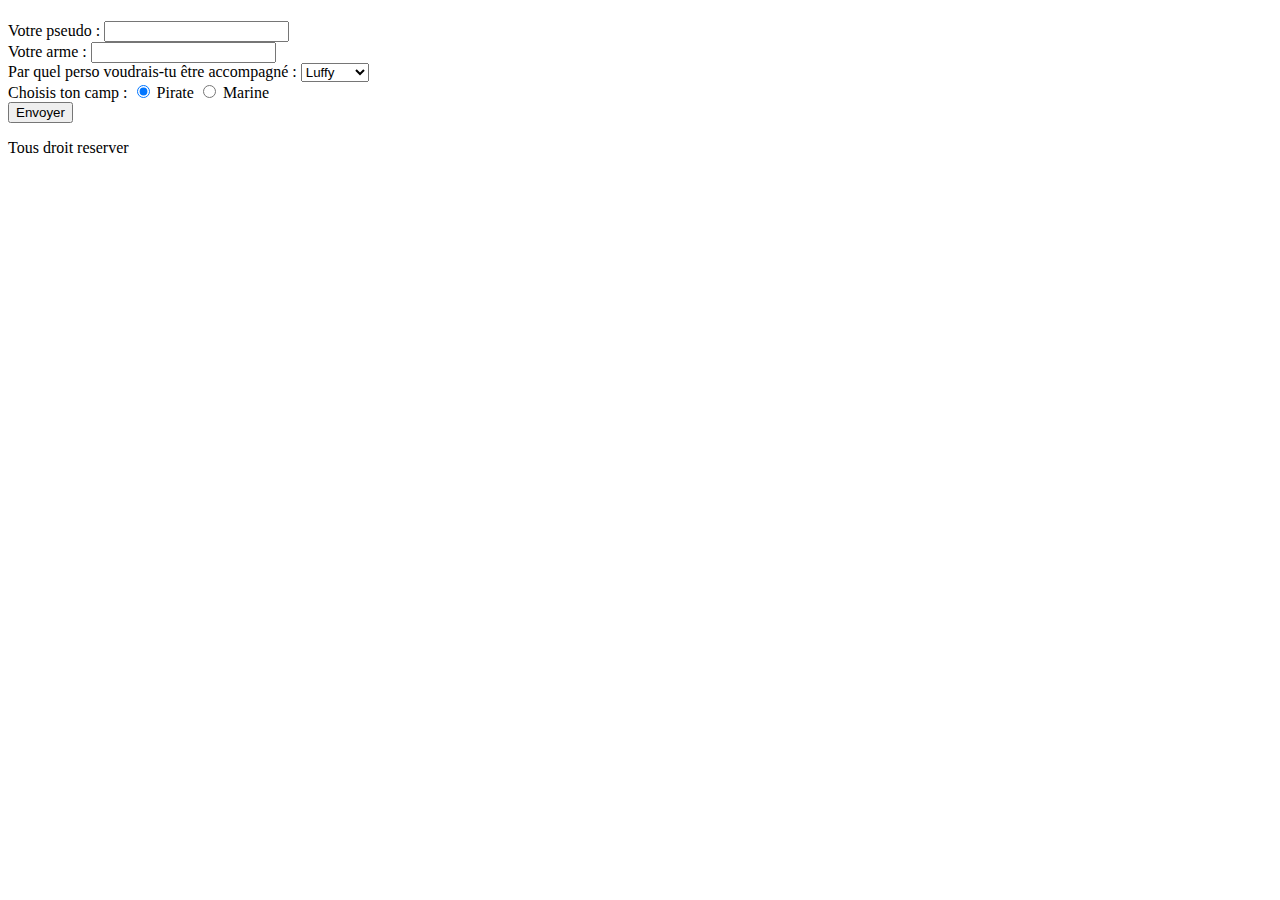
==== index.html @ 245ebe03 "ajout du formulaire" ====
<!DOCTYPE html>
<html lang="en">
  <head>
    <meta charset="UTF-8" />
    <title>Document</title>

    <link rel="stylesheet" href="css/main.css" />
  </head>
  <body>
    <header>
        <nav></nav>
    </header>
    

    <main>
        <h1 class="title"></h1>
        <p class="description"></p>

        <form action="/submit" method="post">
          
          <label for="pseudo">Votre pseudo :</label>
          <input type="text" id="pseudo" name="pseudo" required>
  
          <br>
  
          <label for="arme">Votre arme :</label>
          <input type="text" id="arme" name="arme" required>
  
          <br>

          <label for="personnage">Par quel perso voudrais-tu être accompagné :</label>
          <select id="personnage" name="personnage">
              <option value="eren">Luffy</option>
              <option value="mikasa">Nami</option>
              <option value="levi">Zoro</option>
              <option value="levi">Garp</option>
              <option value="levi">Akainu</option>
              <option value="levi">Smoker</option>
          </select>
  
          <br>
  
          <label>Choisis ton camp :</label>
          <input type="radio" id="camp-1" name="camp" value="humain" checked>
          <label for="camp-1">Pirate</label>
          <input type="radio" id="camp-2" name="camp" value="titan">
          <label for="camp-2">Marine</label>
  
          <br>
          <input type="submit" value="Envoyer">
      </form>

        <section class="game"></section>


    </main>

    <footer>
        <p>
            Tous droit reserver
        </p>

    </footer>

    <script src="script.js"></script>
  </body>
</html>
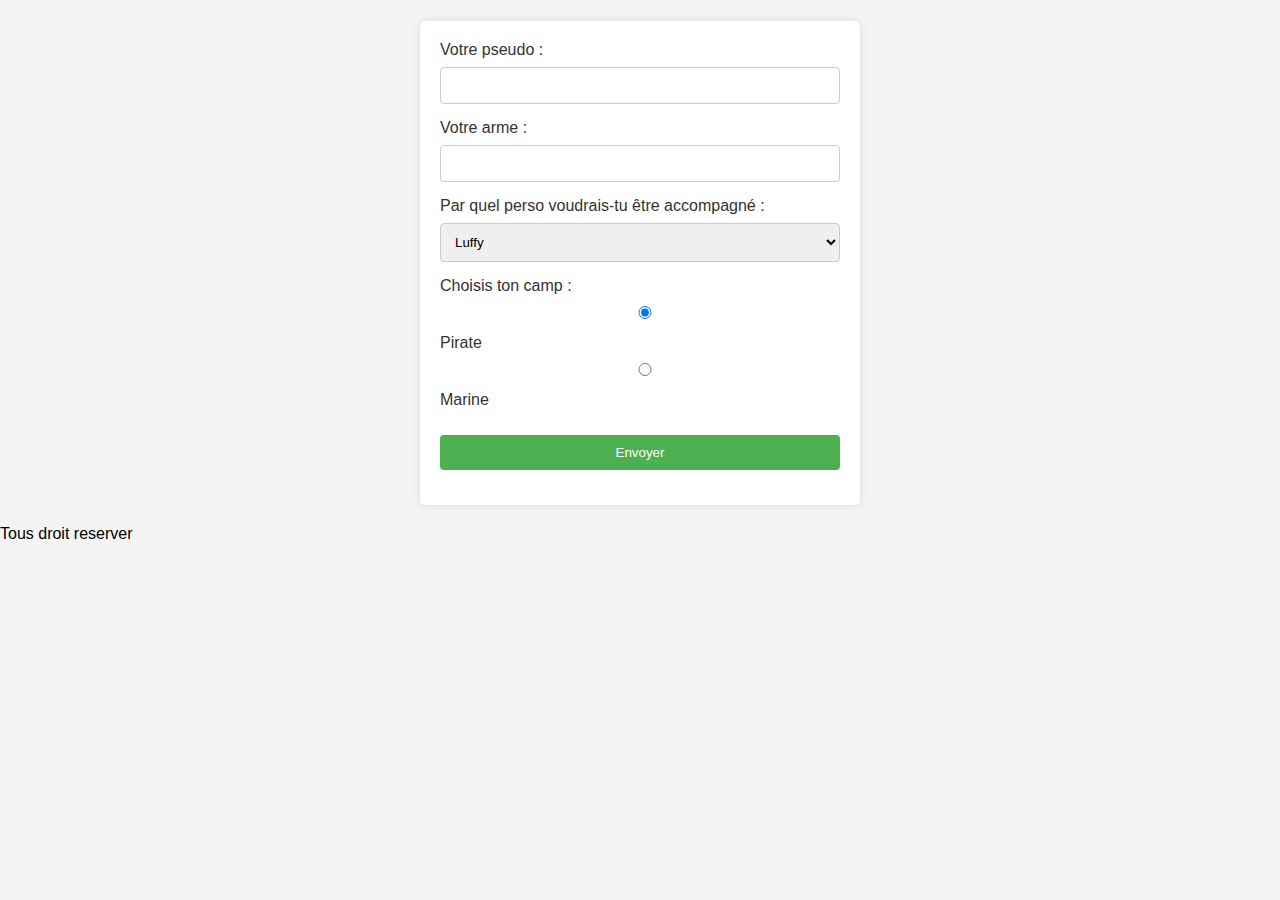
==== commit 11fa11a7: "ajout css form" ====
--- a/index.html
+++ b/index.html
@@ -4,7 +4,7 @@
     <meta charset="UTF-8" />
     <title>Document</title>
 
-    <link rel="stylesheet" href="css/main.css" />
+    <link rel="stylesheet" href="index.css" />
   </head>
   <body>
     <header>
--- a/index.css
+++ b/index.css
@@ -0,0 +1,52 @@
+body {
+    font-family: Arial, sans-serif;
+    background-color: #f4f4f4;
+    margin: 0;
+    padding: 0;
+}
+
+h2 {
+    text-align: center;
+    color: #333;
+}
+
+form {
+    max-width: 400px;
+    margin: 20px auto;
+    padding: 20px;
+    background-color: #fff;
+    border-radius: 5px;
+    box-shadow: 0 0 10px rgba(0, 0, 0, 0.1);
+}
+
+label {
+    display: block;
+    margin-bottom: 8px;
+    color: #333;
+}
+
+select, input {
+    width: 100%;
+    padding: 10px;
+    margin-bottom: 15px;
+    border: 1px solid #ccc;
+    border-radius: 4px;
+    box-sizing: border-box;
+}
+
+input[type="radio"] {
+    margin-right: 5px;
+}
+
+input[type="submit"] {
+    background-color: #4caf50;
+    color: #fff;
+    padding: 10px 15px;
+    border: none;
+    border-radius: 4px;
+    cursor: pointer;
+}
+
+input[type="submit"]:hover {
+    background-color: #45a049;
+}
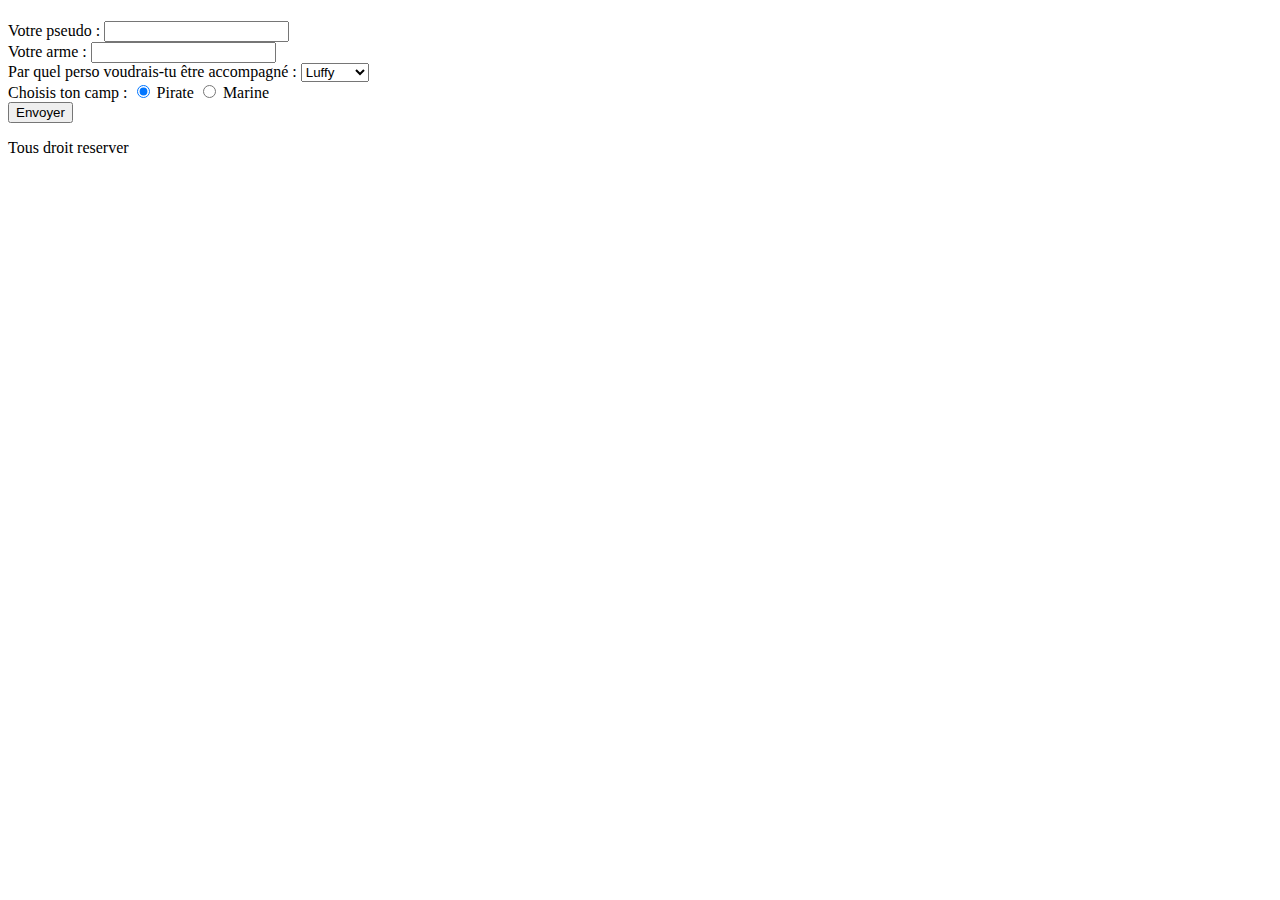
==== commit 1af96971: "Merge branch 'html' of https://github.com/MDelmont/Projet-final-orga2 into html" ====
--- a/index.html
+++ b/index.html
@@ -4,7 +4,7 @@
     <meta charset="UTF-8" />
     <title>Document</title>
 
-    <link rel="stylesheet" href="index.css" />
+    <link rel="stylesheet" href="css/main.css" />
   </head>
   <body>
     <header>
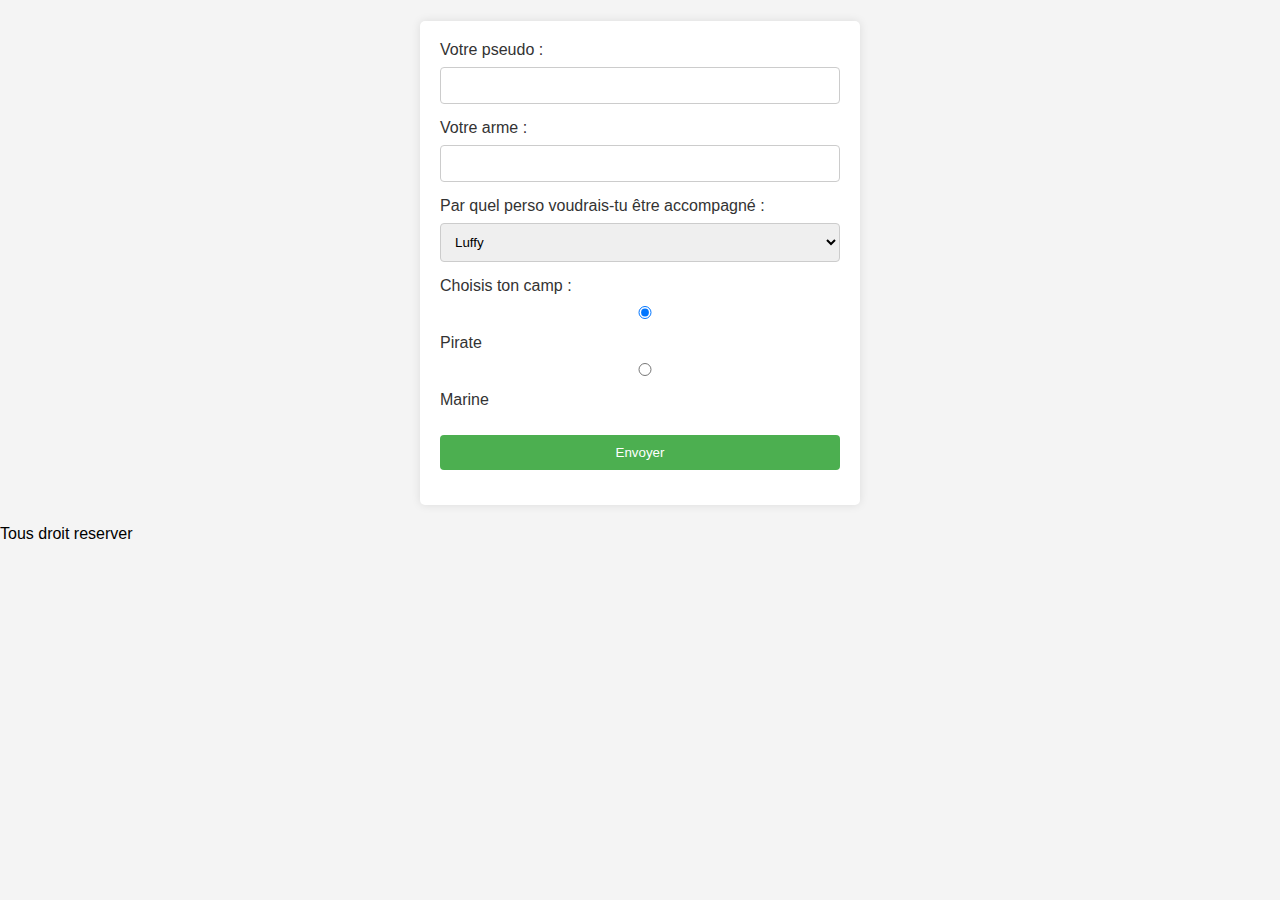
==== commit 0ab86d43: "Merge branch 'css2' of https://github.com/MDelmont/Projet-final-orga2 into css" ====
--- a/index.html
+++ b/index.html
@@ -4,7 +4,7 @@
     <meta charset="UTF-8" />
     <title>Document</title>
 
-    <link rel="stylesheet" href="css/main.css" />
+    <link rel="stylesheet" href="index.css" />
   </head>
   <body>
     <header>
--- a/index.css
+++ b/index.css
@@ -0,0 +1,52 @@
+body {
+    font-family: Arial, sans-serif;
+    background-color: #f4f4f4;
+    margin: 0;
+    padding: 0;
+}
+
+h2 {
+    text-align: center;
+    color: #333;
+}
+
+form {
+    max-width: 400px;
+    margin: 20px auto;
+    padding: 20px;
+    background-color: #fff;
+    border-radius: 5px;
+    box-shadow: 0 0 10px rgba(0, 0, 0, 0.1);
+}
+
+label {
+    display: block;
+    margin-bottom: 8px;
+    color: #333;
+}
+
+select, input {
+    width: 100%;
+    padding: 10px;
+    margin-bottom: 15px;
+    border: 1px solid #ccc;
+    border-radius: 4px;
+    box-sizing: border-box;
+}
+
+input[type="radio"] {
+    margin-right: 5px;
+}
+
+input[type="submit"] {
+    background-color: #4caf50;
+    color: #fff;
+    padding: 10px 15px;
+    border: none;
+    border-radius: 4px;
+    cursor: pointer;
+}
+
+input[type="submit"]:hover {
+    background-color: #45a049;
+}
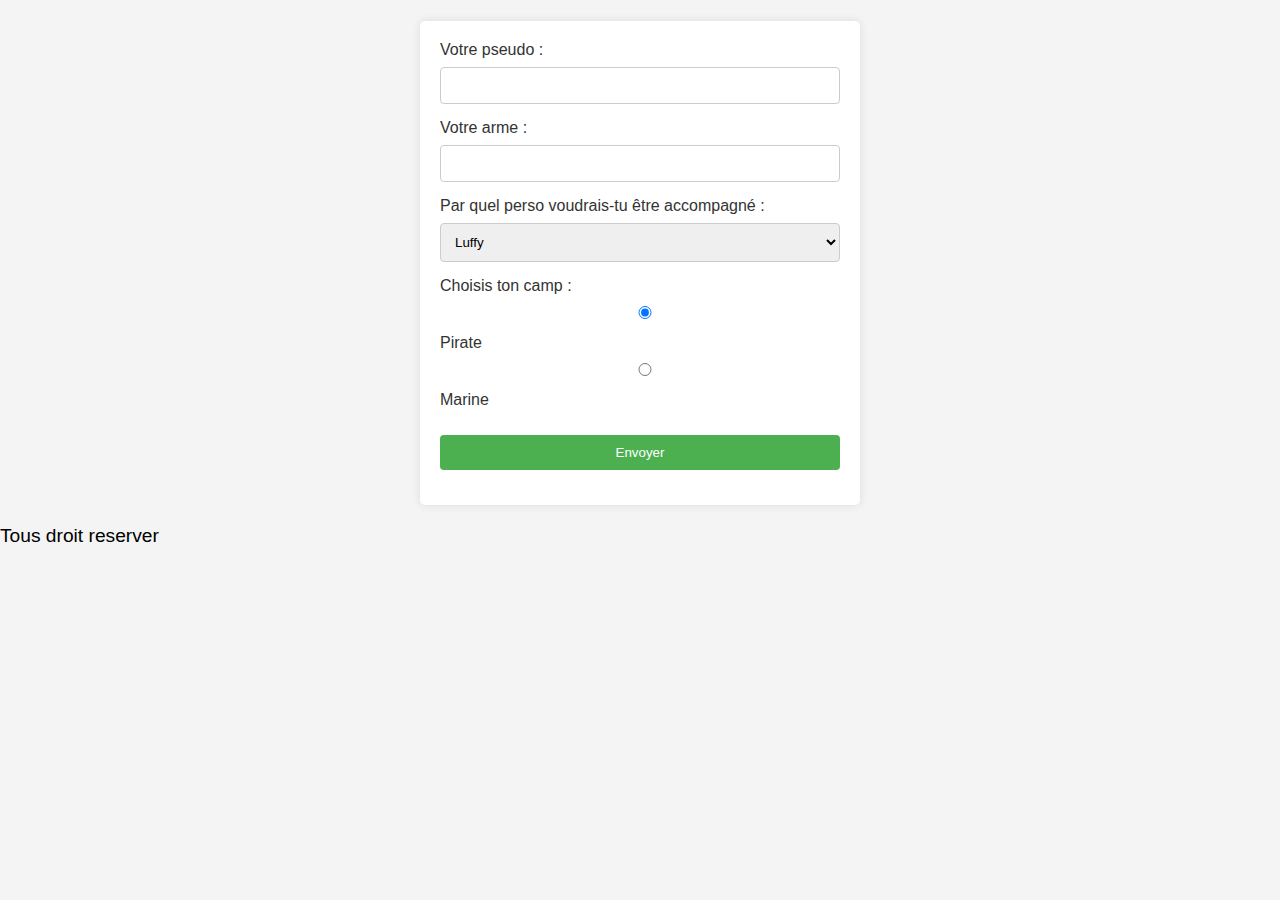
==== commit c1ba9076: "make good file" ====
--- a/index.html
+++ b/index.html
@@ -8,58 +8,53 @@
   </head>
   <body>
     <header>
-        <nav></nav>
+      <nav></nav>
     </header>
-    
 
     <main>
-        <h1 class="title"></h1>
-        <p class="description"></p>
+      <h1 class="title"></h1>
+      <p class="description"></p>
 
-        <form action="/submit" method="post">
-          
-          <label for="pseudo">Votre pseudo :</label>
-          <input type="text" id="pseudo" name="pseudo" required>
-  
-          <br>
-  
-          <label for="arme">Votre arme :</label>
-          <input type="text" id="arme" name="arme" required>
-  
-          <br>
+      <form action="/submit" method="post">
+        <label for="pseudo">Votre pseudo :</label>
+        <input type="text" id="pseudo" name="pseudo" required />
 
-          <label for="personnage">Par quel perso voudrais-tu être accompagné :</label>
-          <select id="personnage" name="personnage">
-              <option value="eren">Luffy</option>
-              <option value="mikasa">Nami</option>
-              <option value="levi">Zoro</option>
-              <option value="levi">Garp</option>
-              <option value="levi">Akainu</option>
-              <option value="levi">Smoker</option>
-          </select>
-  
-          <br>
-  
+        <br />
+
+        <label for="arme">Votre arme :</label>
+        <input type="text" id="arme" name="arme" required />
+
+        <br />
+
+        <label for="personnage"
+          >Par quel perso voudrais-tu être accompagné :</label
+        >
+        <select id="personnage" name="personnage">
+          <option value="eren">Luffy</option>
+          <option value="mikasa">Nami</option>
+          <option value="levi">Zoro</option>
+          <option value="levi">Garp</option>
+          <option value="levi">Akainu</option>
+          <option value="levi">Smoker</option>
+        </select>
+
+        <br />
+        <div class="camp">
           <label>Choisis ton camp :</label>
-          <input type="radio" id="camp-1" name="camp" value="humain" checked>
+          <input type="radio" id="camp-1" name="camp" value="humain" checked />
           <label for="camp-1">Pirate</label>
-          <input type="radio" id="camp-2" name="camp" value="titan">
+          <input type="radio" id="camp-2" name="camp" value="titan" />
           <label for="camp-2">Marine</label>
-  
-          <br>
-          <input type="submit" value="Envoyer">
+        </div>
+        <br />
+        <input type="submit" value="Envoyer" />
       </form>
 
-        <section class="game"></section>
-
-
+      <section class="game"></section>
     </main>
 
     <footer>
-        <p>
-            Tous droit reserver
-        </p>
-
+      <p>Tous droit reserver</p>
     </footer>
 
     <script src="script.js"></script>
--- a/index.css
+++ b/index.css
@@ -1,52 +1,136 @@
 body {
-    font-family: Arial, sans-serif;
-    background-color: #f4f4f4;
-    margin: 0;
-    padding: 0;
+  font-family: Arial, sans-serif;
+  background-color: #f4f4f4;
+  margin: 0;
+  padding: 0;
+}
+
+.header {
+  position: relative;
+  width: 100%;
+  background-image: url("assets/header.webp");
+  background-size: cover;
+  background-position: center;
+
+  font-size: 2em;
+  margin-top: 0px;
+  text-align: center;
+  display: flex;
+  flex-direction: column;
+  align-items: start;
+  color: bisque;
+  padding-left: 20px;
+  transition: font-size 0.5s ease;
+}
+@media (min-width: 400px) {
+  .header {
+    font-size: 2.5em;
+    transition: font-size 0.5s ease;
+  }
+
+}
+@media (min-width: 730px) {
+
+  .return {
+    display: None;
+  }
+}
+.align {
+  padding-left: 700px;
+}
+
+@keyframes liftUp {
+  0% {
+    transform: translateY(0);
+  }
+  100% {
+    transform: translateY(-30px);
+  }
+}
+
+.title .lettre {
+  display: inline-block;
+  transition: transform 0.3s ease-in-out;
+  animation: liftUp 1s infinite alternate;
+  transform-origin: center bottom;
+  color: rgb(29, 29, 146);
+}
+
+.title .lettre:nth-child(1) {
+  transition-delay: 0.1s;
+}
+
+.title .lettre:nth-child(2) {
+  transition-delay: 0.2s;
+}
+
+.title .lettre:nth-child(3) {
+  transition-delay: 0.3s;
+}
+
+.title .lettre:nth-child(4) {
+  transition-delay: 0.4s;
+}
+
+.title .lettre:nth-child(5) {
+  transition-delay: 0.5s;
+}
+
+.lettre:nth-child(6) {
+  transition-delay: 0.6s;
+}
+
+.lettre:nth-child(7) {
+  transition-delay: 0.7s;
+}
+p {
+  font-size: 1.2em;
+  margin-bottom: 10px;
 }
 
 h2 {
-    text-align: center;
-    color: #333;
+  text-align: center;
+  color: #333;
 }
 
 form {
-    max-width: 400px;
-    margin: 20px auto;
-    padding: 20px;
-    background-color: #fff;
-    border-radius: 5px;
-    box-shadow: 0 0 10px rgba(0, 0, 0, 0.1);
+  max-width: 400px;
+  margin: 20px auto;
+  padding: 20px;
+  background-color: #fff;
+  border-radius: 5px;
+  box-shadow: 0 0 10px rgba(0, 0, 0, 0.1);
 }
 
 label {
-    display: block;
-    margin-bottom: 8px;
-    color: #333;
+  display: block;
+  margin-bottom: 8px;
+  color: #333;
 }
 
-select, input {
-    width: 100%;
-    padding: 10px;
-    margin-bottom: 15px;
-    border: 1px solid #ccc;
-    border-radius: 4px;
-    box-sizing: border-box;
+select,
+input {
+  width: 100%;
+  padding: 10px;
+  margin-bottom: 15px;
+  border: 1px solid #ccc;
+  border-radius: 4px;
+  box-sizing: border-box;
 }
 
 input[type="radio"] {
-    margin-right: 5px;
+  margin-right: 5px;
 }
 
 input[type="submit"] {
-    background-color: #4caf50;
-    color: #fff;
-    padding: 10px 15px;
-    border: none;
-    border-radius: 4px;
-    cursor: pointer;
+  background-color: #4caf50;
+  color: #fff;
+  padding: 10px 15px;
+  border: none;
+  border-radius: 4px;
+  cursor: pointer;
 }
 
 input[type="submit"]:hover {
-    background-color: #45a049;
+  background-color: #45a049;
 }
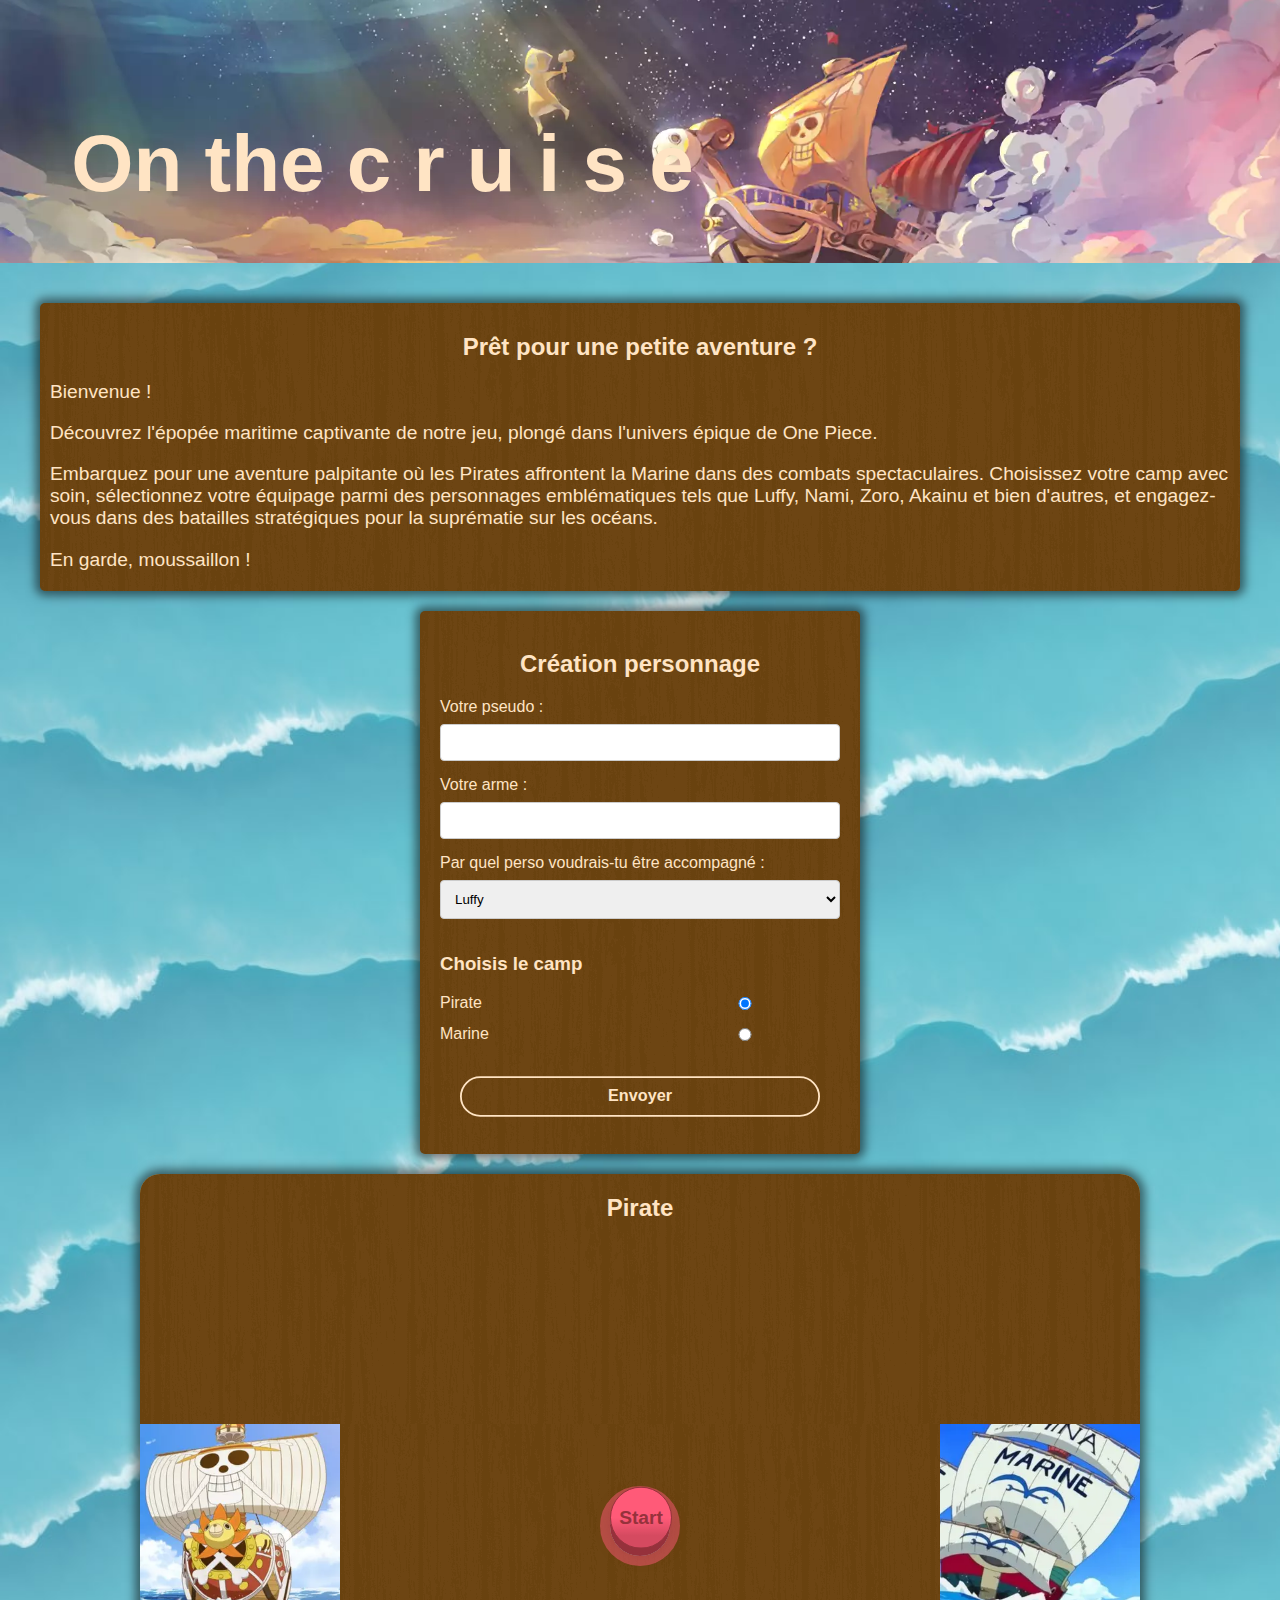
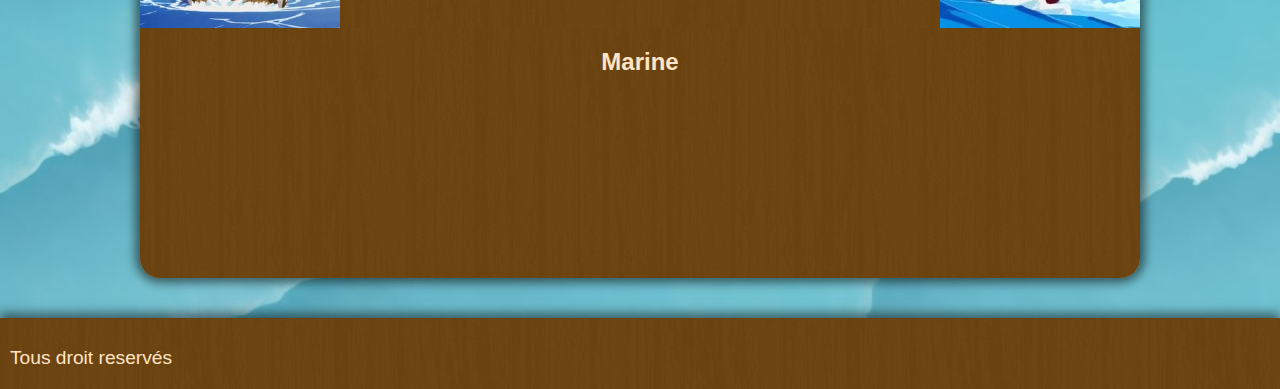
==== commit 81b9e66e: "tout au propre !" ====
--- a/index.html
+++ b/index.html
@@ -1,62 +1,163 @@
 <!DOCTYPE html>
 <html lang="en">
   <head>
-    <meta charset="UTF-8" />
-    <title>Document</title>
+    <title>Bataille naval</title>
+    <link rel="icon" type="image/x-icon" href="assets/logo.webp">
 
-    <link rel="stylesheet" href="index.css" />
+    <meta charset="UTF-8">
+    <meta name="description" content="Ceci est une page qui permet de jouer à une bataille naval entre deux equipage de One piece.">
+    <meta name="author" content="Matthieu et Théophile">
+    <meta name="viewport" content="width=device-width, initial-scale=1">
+
+    <link rel="stylesheet" href="index.css">
   </head>
+
   <body>
-    <header>
-      <nav></nav>
+    <header class="header">
+      <h1 class="title" aria-label="On the cruise">On the 
+        <br class="return">
+        <span class="letter c">c</span>
+        <span class="letter r">r</span>
+        <span class="letter u">u</span>
+        <span class="letter i">i</span>
+        <span class="letter s">s</span>
+        <span class="letter e">e</span></h1>
     </header>
 
     <main>
-      <h1 class="title"></h1>
-      <p class="description"></p>
+          <article class="intro">
+            <h2>Prêt pour une petite aventure ?</h2>
+            <p aria-label="Bienvenue"> Bienvenue !</p>
+          <p> Découvrez l'épopée maritime captivante de notre jeu,
+            plongé dans l'univers épique de One Piece.  </p>
+            <p>Embarquez pour une aventure palpitante où les Pirates affrontent la Marine dans des combats spectaculaires. Choisissez votre camp avec soin, sélectionnez votre équipage parmi des personnages emblématiques tels que Luffy, Nami, Zoro, Akainu et bien d'autres,
+              et engagez-vous dans des batailles stratégiques pour la suprématie sur les océans. 
+            </p>
+            <p>En garde, moussaillon !</p>
+          </article>
 
       <form action="/submit" method="post">
-        <label for="pseudo">Votre pseudo :</label>
-        <input type="text" id="pseudo" name="pseudo" required />
+          <h2>Création personnage</h2>
+          
+          <label for="pseudo">Votre pseudo :</label>
+          <input type="text" id="pseudo" name="pseudo" required>
+  
+          <br>
+  
+          <label for="arme">Votre arme :</label>
+          <input type="text" id="arme" name="arme" required>
+  
+          <br>
 
-        <br />
-
-        <label for="arme">Votre arme :</label>
-        <input type="text" id="arme" name="arme" required />
-
-        <br />
-
-        <label for="personnage"
-          >Par quel perso voudrais-tu être accompagné :</label
-        >
-        <select id="personnage" name="personnage">
-          <option value="eren">Luffy</option>
-          <option value="mikasa">Nami</option>
-          <option value="levi">Zoro</option>
-          <option value="levi">Garp</option>
-          <option value="levi">Akainu</option>
-          <option value="levi">Smoker</option>
-        </select>
-
-        <br />
-        <div class="camp">
-          <label>Choisis ton camp :</label>
-          <input type="radio" id="camp-1" name="camp" value="humain" checked />
-          <label for="camp-1">Pirate</label>
-          <input type="radio" id="camp-2" name="camp" value="titan" />
-          <label for="camp-2">Marine</label>
-        </div>
-        <br />
-        <input type="submit" value="Envoyer" />
+          <label for="personnage">Par quel perso voudrais-tu être accompagné :</label>
+          <select id="personnage" name="personnage">
+              <option value="Luffy">Luffy</option>
+              <option value="Nami">Nami</option>
+              <option value="Zoro">Zoro</option>
+              <option value="Garp">Garp</option>
+              <option value="Akainu">Akainu</option>
+              <option value="Smoker">Smoker</option>
+          </select>
+  
+          <br>
+  
+          <h3>Choisis le camp</h3>
+          <div class="camp">
+            <label for="camp-1">Pirate</label>
+            <input type="radio" id="Pirate" name="camp" value="Pirate" checked>
+            <label for="camp-2">Marine</label>
+            <input type="radio" id="Marine" name="camp" value="Marine">
+            
+          </div>
+  
+          <br>
+          <input type="submit" value="Envoyer" class = 'button'>
       </form>
 
-      <section class="game"></section>
+      <section class="game" id="game">
+        
+        <div class="cont-equipe">
+          <h2 class="name-equipe">Pirate</h2>
+          <div class="personnages Pirate">
+           
+          </div>
+        </div>
+
+        <div class="cont-champ-bataille">
+          <div class="bateau">
+            <picture>
+              <source srcset="assets/pirate.webp" type="pirate/webp">
+              <source srcset="assets/pirate.jpg" type="pirate/jpeg">
+              <img src="assets/pirate.webp" alt="Description de l'image"  class="bateau-img">
+            </picture>
+            
+            <div class="explosion un" id="explosion"></div>
+              <div class="explosion deux" id="explosion"></div>
+              <div class="explosion trois" id="explosion"></div>
+              <div class="explosion quatre" id="explosion"></div>
+              <div class="explosion cinq" id="explosion"></div>
+          </div>
+          
+            
+            <div class="champ-bataille">
+              <img src="assets/mer.webp" alt="" class="mer-img">
+              <div class="boulet droit un" id="boulet"></div>
+              <div class="boulet droit deux" id="boulet"></div>
+              <div class="boulet droit trois" id="boulet"></div>
+
+              <div class="boulet gauche un" id="boulet"></div>
+              <div class="boulet gauche deux" id="boulet"></div>
+              <div class="boulet gauche trois" id="boulet"></div>
+
+              <div class="end-game">
+                
+                <h3 id="resulat-game">La Marine à gagné</h3>
+
+                <button class="btn-class-name" id="reset">
+                  <span class="back"></span>
+                  <span class="front"><p>reset</p></span>
+                </button>
+              </div>
+              <div class="starts-game">
+              
+                <button class="btn-class-name" id="start">
+                  <span class="back"></span>
+                  <span class="front"><p>Start</p></span>
+                </button>
+              </div>
+            </div>
+
+            <div class="bateau">
+
+              <picture>
+                <source srcset="assets/marine.webp" type="marine/webp">
+                <source srcset="assets/marine.jpg" type="marine/jpeg">
+                <img src="assets/marine.webp" alt="Description de l'image"  class="bateau-img">
+              </picture>
+          
+              <div class="explosion un" id="explosion"></div>
+              <div class="explosion deux" id="explosion"></div>
+              <div class="explosion trois" id="explosion"></div>
+              <div class="explosion quatre" id="explosion"></div>
+              <div class="explosion cinq" id="explosion"></div>
+
+            </div>
+          </div>
+        
+        <div class="cont-equipe">
+          <h2 class="name-equipe">Marine</h2>
+          <div class="personnages Marine">
+          
+          </div>
+          
+        </div>
+      </section>
     </main>
 
     <footer>
-      <p>Tous droit reserver</p>
+      <p>Tous droit reservés</p>
     </footer>
 
     <script src="script.js"></script>
   </body>
-</html>
+</html>--- a/index.css
+++ b/index.css
@@ -1,6 +1,9 @@
+
+@charset "UTF-8";
 body {
   font-family: Arial, sans-serif;
   background-color: #f4f4f4;
+  justify-content: center;
   margin: 0;
   padding: 0;
 }
@@ -21,6 +24,61 @@
   color: bisque;
   padding-left: 20px;
   transition: font-size 0.5s ease;
+}
+main {
+  background-image: url("assets/background4.jpeg");
+  background-size: cover;
+  background-repeat: no-repeat;
+  padding: 20px;
+}
+main form {
+  background-image: url("assets/dark-wood.webp");
+  background-color: rgb(195, 116, 14);
+  box-shadow: 0 0 10px 5px rgba(0, 0, 0, 0.5);
+}
+main form label,
+main form h3,
+main form h2 {
+  color: bisque;
+}
+main form .camp {
+  display: grid;
+  grid-template-columns: 1fr 1fr;
+}
+main form .button {
+  scale: 0.9;
+  cursor: pointer;
+  position: relative;
+  padding: 10px 24px;
+  font-size: 18px;
+  color: bisque;
+  border: 2px solid bisque;
+  border-radius: 34px;
+  background-color: transparent;
+  font-weight: 600;
+  transition: all 0.3s cubic-bezier(0.23, 1, 0.32, 1);
+  overflow: hidden;
+}
+main form .button:hover {
+  color: rgb(105, 72, 2);
+  scale: 1;
+  box-shadow: 0 0px 20px rgb(105, 72, 2);
+  background-color: bisque;
+}
+main form .button:active {
+  scale: 0.9;
+}
+main .intro {
+  background-image: url("assets/dark-wood.webp");
+  background-color: rgb(195, 116, 14);
+  margin: 20px;
+  border-radius: 5px;
+  padding: 10px;
+  color: bisque;
+  box-shadow: 0 0 10px 5px rgba(0, 0, 0, 0.5);
+}
+main .intro h2 {
+  color: bisque;
 }
 @media (min-width: 400px) {
   .header {
@@ -38,50 +96,50 @@
 .align {
   padding-left: 700px;
 }
-
-@keyframes liftUp {
+h1 {
+  padding-left: 4%;
+  padding-top: 5%;
+}
+.letter {
+  display: inline-block;
+  animation-duration: 2s; 
+  animation-timing-function: ease-in-out;
+  animation-fill-mode: both;
+  animation-iteration-count: infinite;
+  animation-direction: alternate;
+}
+.i {
+  animation-name: move-i;
+}
+.s {
+  animation-name: move-s;
+}
+.e {
+  animation-name: move-e;
+}
+@keyframes move-i {
   0% {
-    transform: translateY(0);
+    transform: translateY(0) rotate(0);
   }
   100% {
-    transform: translateY(-30px);
-  }
-}
-
-.title .lettre {
-  display: inline-block;
-  transition: transform 0.3s ease-in-out;
-  animation: liftUp 1s infinite alternate;
-  transform-origin: center bottom;
-  color: rgb(29, 29, 146);
-}
-
-.title .lettre:nth-child(1) {
-  transition-delay: 0.1s;
-}
-
-.title .lettre:nth-child(2) {
-  transition-delay: 0.2s;
-}
-
-.title .lettre:nth-child(3) {
-  transition-delay: 0.3s;
-}
-
-.title .lettre:nth-child(4) {
-  transition-delay: 0.4s;
-}
-
-.title .lettre:nth-child(5) {
-  transition-delay: 0.5s;
-}
-
-.lettre:nth-child(6) {
-  transition-delay: 0.6s;
-}
-
-.lettre:nth-child(7) {
-  transition-delay: 0.7s;
+    transform: rotate(-30deg);
+  }
+}
+@keyframes move-s {
+  0% {
+    transform: translateY(0) rotate(0);
+  }
+  100% {
+    transform: translateY(-0.2em)  rotate(-35deg);
+  }
+}
+@keyframes move-e {
+  0% {
+    transform: translateY(0) rotate(0);
+  }
+  100% {
+    transform: translateY(-0.3em) rotate(-40deg) ;
+  }
 }
 p {
   font-size: 1.2em;
@@ -134,3 +192,365 @@
 input[type="submit"]:hover {
   background-color: #45a049;
 }
+body .game {
+  align-content: center;
+  position: relative;
+  display: flex;
+  flex-direction: column;
+  width: 100%;
+  max-width: 1000px;
+  margin: 20px auto;
+  border-radius: 20px;
+  overflow: hidden;
+  box-shadow: 0 0 10px 5px rgba(0, 0, 0, 0.5);
+}
+body .game .cont-champ-bataille {
+  position: relative;
+  display: flex;
+  justify-content: space-between;
+  width: 100%;
+  min-height: 120px;
+}
+body .game .cont-champ-bataille .champ-bataille {
+  position: relative;
+  overflow: hidden;
+  width: 60%;
+}
+body .game .cont-champ-bataille .champ-bataille .starts-game {
+  position: absolute;
+  width: 100%;
+  height: 100%;
+  top: 0%;
+  right: 0%;
+  background-image: url("assets/dark-wood.webp");
+  background-color: rgb(195, 116, 14);
+  display: flex;
+  justify-content: center;
+  align-items: center;
+  transform: translateX(0);
+  transition: transform 2s;
+}
+body .game .cont-champ-bataille .champ-bataille .starts-game .btn-class-name {
+  --primary: 255, 90, 120;
+  --secondary: 150, 50, 60;
+  outline: 10px solid rgb(var(--primary), 0.5);
+}
+body .game .cont-champ-bataille .champ-bataille .starts-game .btn-class-name .front {
+  background: linear-gradient(0deg, rgba(var(--primary), 0.6) 20%, rgba(var(--primary)) 50%);
+  box-shadow: 0 0.5em 1em -0.2em rgba(var(--secondary), 0.5);
+  border: 1px solid rgb(var(--secondary));
+  color: rgb(var(--secondary));
+}
+body .game .cont-champ-bataille .champ-bataille .starts-game .btn-class-name .back {
+  background: rgb(var(--secondary));
+}
+body .game .cont-champ-bataille .champ-bataille .end-game {
+  position: absolute;
+  width: 100%;
+  height: 100%;
+  top: 0%;
+  left: 0%;
+  display: flex;
+  justify-content: center;
+  align-items: center;
+  flex-direction: column;
+  background-image: url("assets/dark-wood.webp");
+  background-color: rgb(195, 116, 14);
+  transform: translateX(0);
+  transition: transform 2s;
+}
+body .game .cont-champ-bataille .champ-bataille .end-game h3 {
+  color: bisque;
+  margin-top: 2px;
+  margin-bottom: 20px;
+  font-size: 1rem;
+}
+body .game .cont-champ-bataille .champ-bataille .end-game .btn-class-name {
+  --primary2: 10, 208, 10;
+  --secondary2: 2, 84, 2;
+  outline: 10px solid rgb(var(--primary2), 0.5);
+}
+body .game .cont-champ-bataille .champ-bataille .end-game .btn-class-name .front {
+  background: linear-gradient(0deg, rgba(var(--primary2), 0.6) 20%, rgba(var(--primary2)) 50%);
+  box-shadow: 0 0.5em 1em -0.2em rgba(var(--secondary2), 0.5);
+  border: 1px solid rgb(var(--secondary2));
+  color: rgb(var(--secondary2));
+}
+body .game .cont-champ-bataille .champ-bataille .end-game .btn-class-name .back {
+  background: rgb(var(--secondary2));
+}
+body .game .cont-champ-bataille .champ-bataille img {
+  width: 100%;
+  height: 100%;
+}
+body .game .cont-champ-bataille .champ-bataille .boulet {
+  display: none;
+  width: 20%;
+  height: 20%;
+  background: url("assets/ball.png") no-repeat center/contain;
+  position: absolute;
+  top: 40%; /* Ajustez la position verticale selon vos besoins */
+  animation-duration: 1s; /* Ajustez la durée de l'animation selon vos besoins */
+  animation-timing-function: linear;
+  animation-iteration-count: infinite;
+}
+body .game .cont-champ-bataille .champ-bataille .droit {
+  right: -20%;
+  animation-name: bouletDroit;
+}
+body .game .cont-champ-bataille .champ-bataille .droit.un {
+  animation-delay: 0.5s;
+}
+body .game .cont-champ-bataille .champ-bataille .droit.deux {
+  animation-delay: 1s;
+}
+body .game .cont-champ-bataille .champ-bataille .droit.trois {
+  animation-delay: 0.8s;
+}
+body .game .cont-champ-bataille .champ-bataille .gauche {
+  left: -20%;
+  animation-name: bouletGauche;
+}
+body .game .cont-champ-bataille .champ-bataille .gauche.un {
+  animation-delay: 1s;
+}
+body .game .cont-champ-bataille .champ-bataille .gauche.deux {
+  animation-delay: 0.6s;
+}
+body .game .cont-champ-bataille .champ-bataille .gauche.trois {
+  animation-delay: 0.3s;
+}
+body .game .cont-champ-bataille .champ-bataille .un {
+  animation-duration: 0.8s;
+}
+body .game .cont-champ-bataille .champ-bataille .deux {
+  animation-duration: 0.6s;
+  top: 30%;
+  width: 15%;
+  height: 15%;
+}
+body .game .cont-champ-bataille .champ-bataille .trois {
+  animation-duration: 0.7s;
+  top: 70%;
+  width: 25%;
+  height: 25%;
+}
+@keyframes bouletDroit {
+  to {
+    right: 100%;
+  }
+}
+@keyframes bouletGauche {
+  to {
+    left: 100%; /* Le boulet se déplace vers la gauche */
+  }
+}
+body .game .cont-champ-bataille .bateau {
+  position: relative;
+  width: 20%;
+}
+body .game .cont-champ-bataille .bateau img {
+  width: 100%;
+  height: 100%;
+}
+body .game .cont-champ-bataille .bateau .explosion {
+  position: absolute;
+  display: none;
+  top: 0;
+  left: 0;
+  width: 20%;
+  height: 20%;
+  background-image: url("assets/explosion.webp");
+  background-size: contain;
+  background-repeat: no-repeat;
+  opacity: 0;
+  animation: explosionAnimation 0.5s ease-in-out infinite alternate;
+}
+body .game .cont-champ-bataille .bateau .explosion.un {
+  width: 15%;
+  left: 60%;
+  top: 60%;
+  animation-duration: 0.3s;
+  animation-delay: 1s;
+  transform: rotate(90deg);
+}
+body .game .cont-champ-bataille .bateau .explosion.deux {
+  width: 30%;
+  left: 10%;
+  top: 65%;
+  animation-duration: 0.6s;
+  animation-delay: 2s;
+  transform: rotate(180deg);
+}
+body .game .cont-champ-bataille .bateau .explosion.trois {
+  width: 18%;
+  left: 18%;
+  top: 30%;
+  animation-duration: 1s;
+  animation-delay: 2s;
+  transform: rotate(-20deg);
+}
+body .game .cont-champ-bataille .bateau .explosion.quatre {
+  left: 5%;
+  top: 5%;
+  animation-duration: 0.8s;
+  animation-delay: 0.8s;
+  transform: rotate(-45deg);
+}
+body .game .cont-champ-bataille .bateau .explosion.cinq {
+  left: 70%;
+  top: 5%;
+  animation-duration: 0.9s;
+  animation-delay: 0.1s;
+  transform: rotate(45deg);
+}
+@keyframes explosionAnimation {
+  0% {
+    opacity: 0;
+  }
+  50% {
+    opacity: 0;
+  }
+  100% {
+    opacity: 1;
+  }
+}
+body .game .cont-equipe {
+  color: white;
+  position: relative;
+  display: flex;
+  flex-direction: column;
+  background-image: url("assets/dark-wood.webp");
+  background-color: rgb(195, 116, 14);
+  min-height: 250px;
+  text-align: center;
+}
+body .game .cont-equipe h2 {
+  color: bisque;
+}
+body .game .cont-equipe .personnages {
+  position: relative;
+  display: flex;
+  flex-wrap: wrap;
+  justify-content: center;
+}
+body .game .cont-equipe .personnages .fiche-personnage {
+  text-align: center;
+  border-radius: 10px;
+  padding: 10px;
+  width: 15%;
+}
+body .game .cont-equipe .personnages .fiche-personnage img {
+  border-radius: 10px;
+  width: 100%;
+}
+body .game .cont-equipe .personnages .fiche-personnage h2 {
+  font-size: 1.2rem; /* Taille du texte adaptative */
+  color: bisque;
+}
+body .game.run .cont-champ-bataille .champ-bataille .boulet {
+  display: block;
+}
+body .game.run .cont-champ-bataille .champ-bataille .starts-game {
+  transform: translateX(-100%);
+  transition: transform 2s;
+}
+body .game.run .cont-champ-bataille .champ-bataille .end-game {
+  transform: translateX(100%);
+  transition: transform 2s;
+}
+body .game.run .cont-champ-bataille .champ-bataille .end-game * {
+  display: None;
+}
+body .game.run .cont-champ-bataille .bateau .explosion {
+  display: block;
+}
+body .game.finish .cont-champ-bataille .champ-bataille .boulet {
+  display: block;
+}
+body .game.finish .cont-champ-bataille .champ-bataille .starts-game {
+  transform: translateX(-100%);
+  transition: transform 2s;
+}
+body .game.finish .cont-champ-bataille .champ-bataille .end-game {
+  transform: translateX(0%);
+  transition: transform 2s;
+}
+body .game.finish .cont-champ-bataille .bateau .explosion {
+  display: block;
+}
+
+.btn-class-name {
+  --primary: 255, 90, 120;
+  --secondary: 150, 50, 60;
+  width: 50px;
+  height: 50px;
+  border: none;
+  outline: none;
+  cursor: pointer;
+  user-select: none;
+  touch-action: manipulation;
+  outline: 10px solid rgb(var(--primary), 0.5);
+  border-radius: 100%;
+  position: relative;
+  transition: 0.3s;
+  margin: 20px;
+}
+.btn-class-name .front {
+  background: linear-gradient(0deg, rgba(var(--primary), 0.6) 20%, rgba(var(--primary)) 50%);
+  box-shadow: 0 0.5em 1em -0.2em rgba(var(--secondary), 0.5);
+  border-radius: 100%;
+  position: absolute;
+  border: 1px solid rgb(var(--secondary));
+  left: 0;
+  top: 0;
+  width: 100%;
+  height: 100%;
+  display: flex;
+  justify-content: center;
+  align-items: center;
+  font-size: 1rem;
+  font-weight: 600;
+  font-family: inherit;
+  transform: translateY(-15%);
+  transition: 0.15s;
+  color: rgb(var(--secondary));
+}
+.btn-class-name .front p {
+  margin: 0;
+}
+.btn-class-name .back {
+  background: rgb(var(--secondary));
+  border-radius: 100%;
+  position: absolute;
+  left: 0;
+  top: 0;
+  width: 100%;
+  height: 100%;
+}
+
+.btn-class-name:active .front {
+  transform: translateY(0%);
+  box-shadow: 0 0;
+}
+
+
+
+footer {
+  background-image: url("assets/dark-wood.webp");
+  background-color: rgb(195, 116, 14);
+  margin: 0;
+  padding: 10px;
+  color: bisque;
+  box-shadow: 0 -5px 10px rgba(0, 0, 0, 0.5);
+}
+
+@media (min-width: 768px) {
+  .btn-class-name {
+    width: 60px;
+    height: 60px;
+  }
+  .resulat-game {
+    font-size: 1.5em;
+  }
+}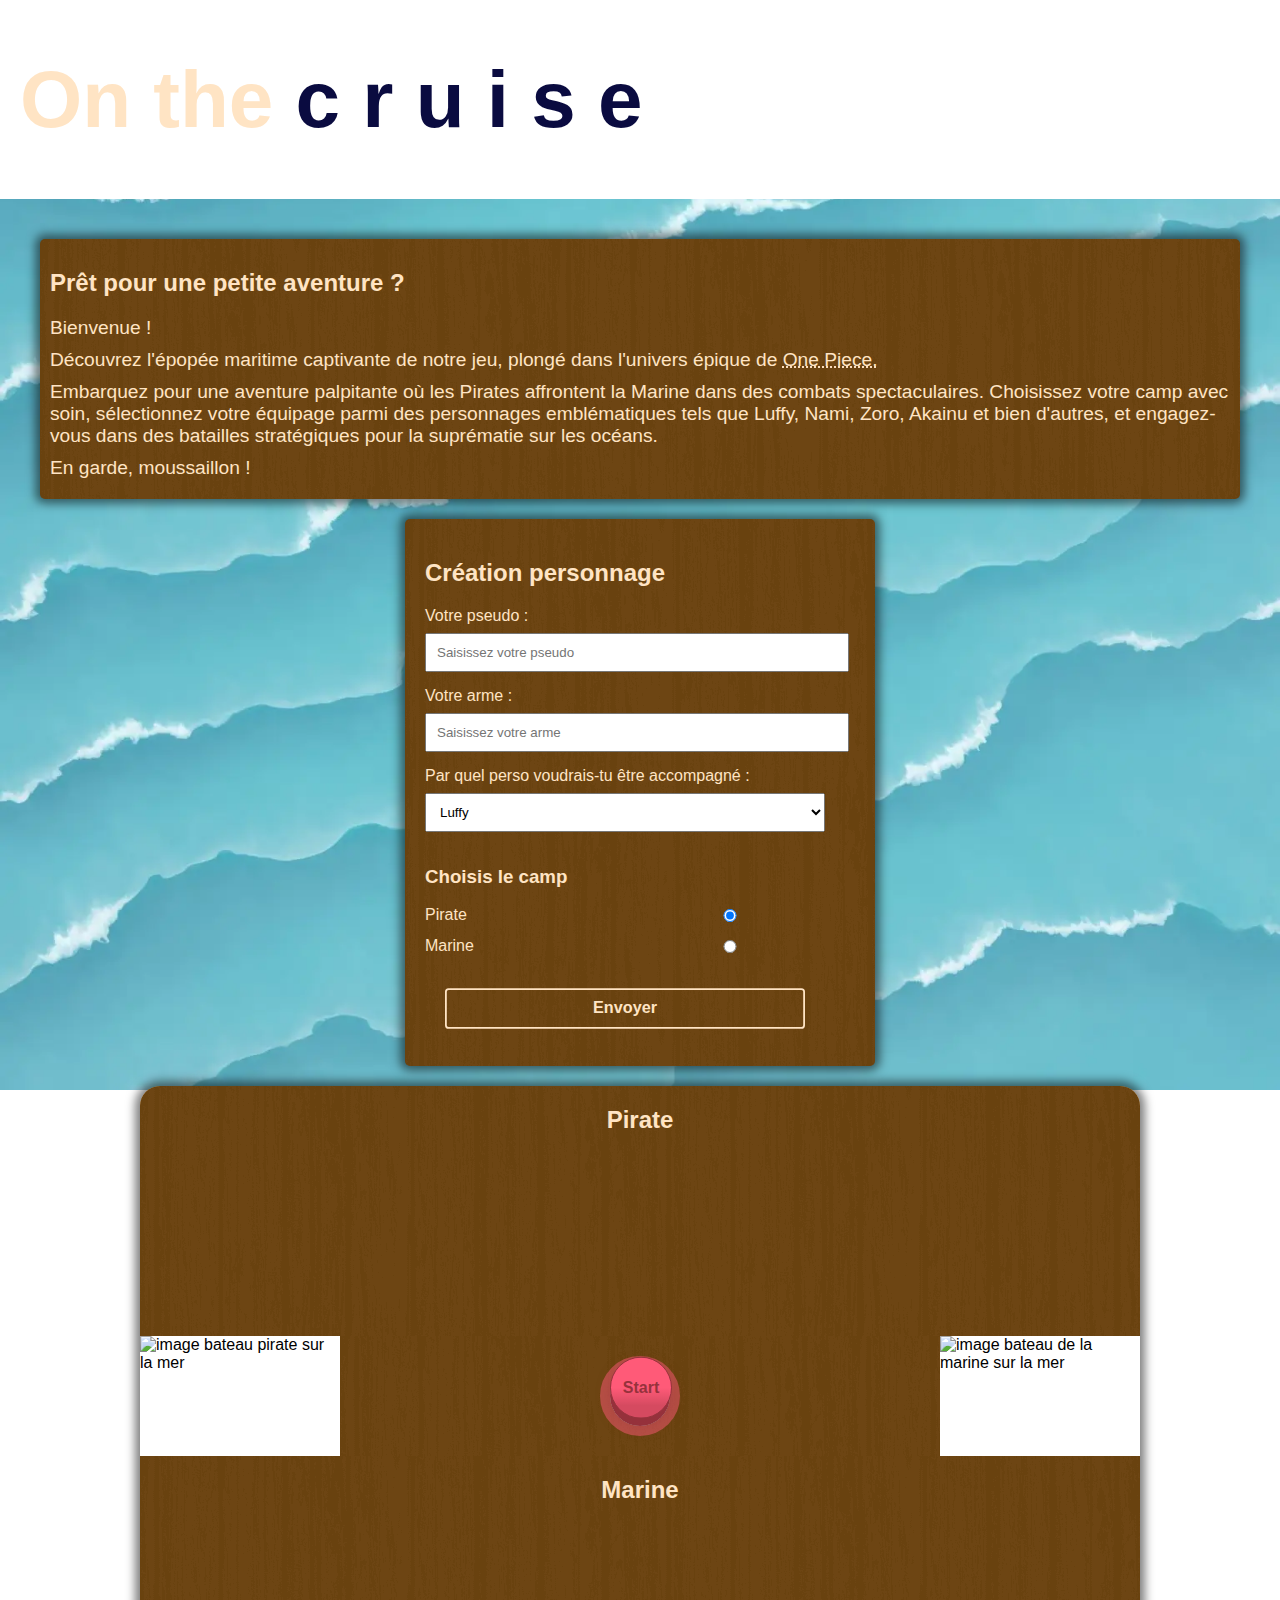
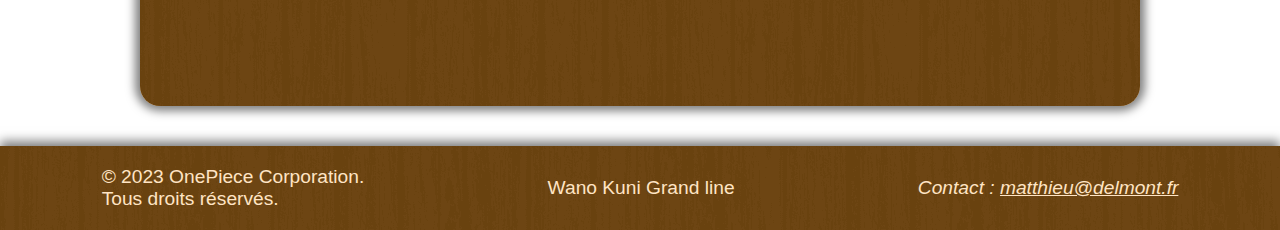
==== commit e1cadf2b: "index.html" ====
--- a/index.html
+++ b/index.html
@@ -1,151 +1,170 @@
 <!DOCTYPE html>
-<html lang="en">
+<html lang="fr">
   <head>
-    <title>Bataille naval</title>
+    <title aria-label="Bataille naval">Bataille naval</title>
     <link rel="icon" type="image/x-icon" href="assets/logo.webp">
 
-    <meta charset="UTF-8">
+    <meta charset="UTF-8" />
     <meta name="description" content="Ceci est une page qui permet de jouer à une bataille naval entre deux equipage de One piece.">
     <meta name="author" content="Matthieu et Théophile">
     <meta name="viewport" content="width=device-width, initial-scale=1">
 
-    <link rel="stylesheet" href="index.css">
+    <!-- <link rel="stylesheet" href="styles/form.css">
+    <link rel="stylesheet" href="styles/intro.css">   
+    <link rel="stylesheet" href="styles/game.css"> 
+    <link rel="stylesheet" href="styles/button.css">  
+    <link rel="stylesheet" href="styles/footer.css"> 
+    <link rel="stylesheet" href="styles/main.css"> 
+    <link rel="stylesheet" href="styles/header.css"> 
+    <link rel="stylesheet" href="styles/body.css"> -->
+    <link rel="stylesheet" href="styles/global.css">
+
   </head>
+  <body>
 
-  <body>
-    <header class="header">
-      <h1 class="title" aria-label="On the cruise">On the 
+
+    <header class="header" role="banner" aria-label="En-tête du site Web">
+      <h1 class="title" aria-label="On the cruise" aria-level="1">On the 
         <br class="return">
-        <span class="letter c">c</span>
-        <span class="letter r">r</span>
-        <span class="letter u">u</span>
-        <span class="letter i">i</span>
-        <span class="letter s">s</span>
-        <span class="letter e">e</span></h1>
+         <span class="lettre">c</span>
+         <span class="lettre">r</span>
+         <span class="lettre">u</span>
+         <span class="lettre">i</span>
+         <span class="lettre">s</span>
+         <span class="lettre">e</span></h1>
+
     </header>
 
-    <main>
-          <article class="intro">
-            <h2>Prêt pour une petite aventure ?</h2>
-            <p aria-label="Bienvenue"> Bienvenue !</p>
-          <p> Découvrez l'épopée maritime captivante de notre jeu,
-            plongé dans l'univers épique de One Piece.  </p>
+
+
+    <main role="main">
+      
+          <article class="intro" aria-label="introduction du site ">
+            <h2 aria-level="2">Prêt pour une petite aventure ?</h2>
+            <p> Bienvenue !</p>
+            <p> Découvrez l'épopée maritime captivante de notre jeu,
+            plongé dans l'univers épique de <abbr title="C'est un manga populaire">One Piece.</abbr>  </p>
             <p>Embarquez pour une aventure palpitante où les Pirates affrontent la Marine dans des combats spectaculaires. Choisissez votre camp avec soin, sélectionnez votre équipage parmi des personnages emblématiques tels que Luffy, Nami, Zoro, Akainu et bien d'autres,
               et engagez-vous dans des batailles stratégiques pour la suprématie sur les océans. 
             </p>
             <p>En garde, moussaillon !</p>
           </article>
 
-      <form action="/submit" method="post">
-          <h2>Création personnage</h2>
+      <form action="/submit" method="post" aria-label="Formulaire d'ajout de personnage">
+          <h2 aria-level="2">Création personnage</h2>
           
-          <label for="pseudo">Votre pseudo :</label>
-          <input type="text" id="pseudo" name="pseudo" required>
+          <label for="pseudo" aria-label="Pseudo du joueur">Votre pseudo :</label>
+          <input type="text" id="pseudo" name="pseudo" aria-label="pseudo" placeholder="Saisissez votre pseudo" required>
   
           <br>
   
-          <label for="arme">Votre arme :</label>
-          <input type="text" id="arme" name="arme" required>
+          <label for="arme" aria-label="choisir son arme" >Votre arme :</label>
+          <input type="text" id="arme" name="arme" aria-label="arme" placeholder="Saisissez votre arme" required>
   
           <br>
 
-          <label for="personnage">Par quel perso voudrais-tu être accompagné :</label>
-          <select id="personnage" name="personnage">
-              <option value="Luffy">Luffy</option>
-              <option value="Nami">Nami</option>
-              <option value="Zoro">Zoro</option>
-              <option value="Garp">Garp</option>
-              <option value="Akainu">Akainu</option>
-              <option value="Smoker">Smoker</option>
+          <label for="personnage" aria-label="choix personnage">Par quel perso voudrais-tu être accompagné :</label>
+          <select id="personnage" name="personnage"  aria-label="sélèctionne ton personnage">
+              <option value="Luffy" aria-label="Luffy">Luffy</option>
+              <option value="Nami" aria-label="Nami">Nami</option>
+              <option value="Zoro" aria-label="Zoro">Zoro</option>
+              <option value="Garp" aria-label="Garp">Garp</option>
+              <option value="Akainu" aria-label="Akainu">Akainu</option>
+              <option value="Smoker" aria-label="Smoker">Smoker</option>
           </select>
   
           <br>
   
-          <h3>Choisis le camp</h3>
-          <div class="camp">
-            <label for="camp-1">Pirate</label>
-            <input type="radio" id="Pirate" name="camp" value="Pirate" checked>
-            <label for="camp-2">Marine</label>
-            <input type="radio" id="Marine" name="camp" value="Marine">
+          <h3 aria-label="choix du camp" aria-level="3">Choisis le camp</h3>
+          <div class="camp" aria-label="conteneur choix camp">
+            <label for="Pirate" aria-label="camp pirate">Pirate</label>
+            <input type="radio" id="Pirate" name="camp" value="Pirate" aria-label="Pirate"checked>
+            <label for="Marine" aria-label="camp Marine">Marine</label>
+            <input type="radio" id="Marine" name="camp" value="Marine" aria-label="Marine">
             
           </div>
   
           <br>
-          <input type="submit" value="Envoyer" class = 'button'>
+          <input type="submit" value="Envoyer" class = 'button' aria-label="Envoyer" title="envoyer le personnage dans l'équipage selectionné">
       </form>
 
-      <section class="game" id="game">
+      <section class="game" id="game" aria-label="espace jeu">
         
-        <div class="cont-equipe">
-          <h2 class="name-equipe">Pirate</h2>
-          <div class="personnages Pirate">
-           
+        <div class="cont-equipe"  aria-label="equipe pirate">
+          <h2 class="name-equipe" aria-level="2">Pirate</h2>
+          <div class="personnages Pirate" >
           </div>
         </div>
 
-        <div class="cont-champ-bataille">
-          <div class="bateau">
-            <picture>
+        <div class="cont-champ-bataille" aria-label="champ de bataille">
+
+          <div class="bateau" aria-label="bateau pirate">
+            <picture role="img">
               <source srcset="assets/pirate.webp" type="pirate/webp">
               <source srcset="assets/pirate.jpg" type="pirate/jpeg">
-              <img src="assets/pirate.webp" alt="Description de l'image"  class="bateau-img">
+              <img src="assets/pirate.webp" class="bateau-img" alt="image bateau pirate sur la mer">
+              <!-- <figcaption>image bateau pirate sur la mer</figcaption> -->
             </picture>
             
-            <div class="explosion un" id="explosion"></div>
-              <div class="explosion deux" id="explosion"></div>
-              <div class="explosion trois" id="explosion"></div>
-              <div class="explosion quatre" id="explosion"></div>
-              <div class="explosion cinq" id="explosion"></div>
+              <div class="explosion un" aria-label="imgage d'explosion qui apparait et disparait au starts"></div>
+              <div class="explosion deux" aria-label="imgage d'explosion qui apparait et disparait au starts"></div>
+              <div class="explosion trois" aria-label="imgage d'explosion qui apparait et disparait au starts"></div>
+              <div class="explosion quatre" aria-label="imgage d'explosion qui apparait et disparait au starts"></div>
+              <div class="explosion cinq" aria-label="imgage d'explosion qui apparait et disparait au starts"></div>
           </div>
           
             
-            <div class="champ-bataille">
-              <img src="assets/mer.webp" alt="" class="mer-img">
-              <div class="boulet droit un" id="boulet"></div>
-              <div class="boulet droit deux" id="boulet"></div>
-              <div class="boulet droit trois" id="boulet"></div>
+            <div class="champ-bataille"  aria-label="espace de champ de bataille">
 
-              <div class="boulet gauche un" id="boulet"></div>
-              <div class="boulet gauche deux" id="boulet"></div>
-              <div class="boulet gauche trois" id="boulet"></div>
+              <img src="assets/mer.webp" alt="image de la mer en paysage" class="mer-img"></img>
+              <div class="boulet droit un" aria-label="image de boulet de canon qui part de droit à gauche au start"></div>
+              <div class="boulet droit deux" aria-label="image de boulet de canon qui part de droit à gauche au start"></div>
+              <div class="boulet droit trois"aria-label="image de boulet de canon qui part de droit à gauche au start"></div>
 
-              <div class="end-game">
+              <div class="boulet gauche un" aria-label="image de boulet de canon qui part de gauche à droite au start"></div>
+              <div class="boulet gauche deux" aria-label="image de boulet de canon qui part de gauche à droite au start"></div>
+              <div class="boulet gauche trois" aria-label="image de boulet de canon qui part de gauche à droite au start"></div>
+
+              <div class="end-game" aria-label="espace de fin de jeu">
                 
-                <h3 id="resulat-game">La Marine à gagné</h3>
+                <h3 id="resulat-game"  aria-label="Camp qui à gagné" aria-level="3" >La Marine à gagné</h3>
 
-                <button class="btn-class-name" id="reset">
+                <button class="btn-class-name" id="reset"  aria-label="reset le jeu"  title="Cliquez pour réinitialisé le jeu">
                   <span class="back"></span>
-                  <span class="front"><p>reset</p></span>
+                  <span class="front">reset</span>
                 </button>
               </div>
-              <div class="starts-game">
               
-                <button class="btn-class-name" id="start">
-                  <span class="back"></span>
-                  <span class="front"><p>Start</p></span>
+              <div class="starts-game" aria-label="espace de lancement du heux">
+              
+                <button class="btn-class-name" id="start"  aria-label="lancer le jeux"  title="Cliquez pour lancer le jeu">
+                  <span class="back" ></span>
+                  <span class="front">Start</span>
                 </button>
               </div>
             </div>
 
-            <div class="bateau">
+            <div class="bateau" aria-label="bateau Marine">
 
               <picture>
                 <source srcset="assets/marine.webp" type="marine/webp">
                 <source srcset="assets/marine.jpg" type="marine/jpeg">
-                <img src="assets/marine.webp" alt="Description de l'image"  class="bateau-img">
+                <img src="assets/marine.webp" class="bateau-img"  alt="image bateau de la marine sur la mer">
               </picture>
           
-              <div class="explosion un" id="explosion"></div>
-              <div class="explosion deux" id="explosion"></div>
-              <div class="explosion trois" id="explosion"></div>
-              <div class="explosion quatre" id="explosion"></div>
-              <div class="explosion cinq" id="explosion"></div>
+              <div class="explosion un" aria-label="img explosion"></div>
+              <div class="explosion deux" aria-label="img explosion"></div>
+              <div class="explosion trois" aria-label="img explosion"></div>
+              <div class="explosion quatre" aria-label="img explosion"></div>
+              <div class="explosion cinq" aria-label="img explosion"></div>
 
             </div>
           </div>
+        </div>
         
-        <div class="cont-equipe">
-          <h2 class="name-equipe">Marine</h2>
+
+        <div class="cont-equipe"  aria-label="equipe de la Marine">
+          <h2 class="name-equipe" aria-level="2">Marine</h2>
           <div class="personnages Marine">
           
           </div>
@@ -154,8 +173,15 @@
       </section>
     </main>
 
+
     <footer>
-      <p>Tous droit reservés</p>
+      <p aria-label="copyright" >&copy; 2023 OnePiece Corporation. <br>Tous droits réservés.</p>
+      
+      <p aria-label="lieu">Wano Kuni Grand line</p>
+      <address>
+        <p aria-label="email1">Contact :  <a href="mailto:matthieu@delmont.fr"  title="Envoyer un email">matthieu@delmont.fr</a></p>
+    
+      </address>
     </footer>
 
     <script src="script.js"></script>
--- a/styles/form.css
+++ b/styles/form.css
@@ -0,0 +1,13 @@
+footer {
+  background-image: url("../assets/dark-wood.webp");
+  background-color: rgb(195, 116, 14);
+  margin: 0;
+  padding: 10px;
+  color: bisque;
+  box-shadow: 0 -5px 10px rgba(0, 0, 0, 0.5);
+  display: flex;
+  justify-content: space-around;
+  align-items: center;
+}
+
+/*# sourceMappingURL=form.css.map */
--- a/styles/intro.css
+++ b/styles/intro.css
@@ -0,0 +1,14 @@
+main .intro {
+  background-image: url("../assets/dark-wood.webp");
+  background-color: rgb(195, 116, 14);
+  margin: 20px;
+  border-radius: 5px;
+  padding: 10px;
+  color: bisque;
+  box-shadow: 0 0 10px 5px rgba(0, 0, 0, 0.5);
+}
+main .intro h2 {
+  color: bisque;
+}
+
+/*# sourceMappingURL=intro.css.map */
--- a/styles/game.css
+++ b/styles/game.css
@@ -0,0 +1,296 @@
+@charset "UTF-8";
+.game {
+  align-content: center;
+  position: relative;
+  display: flex;
+  flex-direction: column;
+  width: 100%;
+  max-width: 1000px;
+  margin: 20px auto;
+  border-radius: 20px;
+  overflow: hidden;
+  box-shadow: 0 0 10px 5px rgba(0, 0, 0, 0.5);
+}
+.game .cont-champ-bataille {
+  position: relative;
+  display: flex;
+  justify-content: space-between;
+  width: 100%;
+  min-height: 120px;
+}
+.game .cont-champ-bataille .champ-bataille {
+  position: relative;
+  overflow: hidden;
+  width: 60%;
+}
+.game .cont-champ-bataille .champ-bataille .starts-game {
+  position: absolute;
+  width: 100%;
+  height: 100%;
+  top: 0%;
+  right: 0%;
+  background-image: url("../assets/dark-wood.webp");
+  background-color: rgb(195, 116, 14);
+  display: flex;
+  justify-content: center;
+  align-items: center;
+  transform: translateX(0);
+  transition: transform 2s;
+}
+.game .cont-champ-bataille .champ-bataille .starts-game .btn-class-name {
+  --primary: 255, 90, 120;
+  --secondary: 150, 50, 60;
+  outline: 10px solid rgb(var(--primary), 0.5);
+}
+.game .cont-champ-bataille .champ-bataille .starts-game .btn-class-name .front {
+  background: linear-gradient(0deg, rgba(var(--primary), 0.6) 20%, rgba(var(--primary)) 50%);
+  box-shadow: 0 0.5em 1em -0.2em rgba(var(--secondary), 0.5);
+  border: 1px solid rgb(var(--secondary));
+  color: rgb(var(--secondary));
+}
+.game .cont-champ-bataille .champ-bataille .starts-game .btn-class-name .back {
+  background: rgb(var(--secondary));
+}
+.game .cont-champ-bataille .champ-bataille .end-game {
+  position: absolute;
+  width: 100%;
+  height: 100%;
+  top: 0%;
+  left: 0%;
+  display: flex;
+  justify-content: center;
+  align-items: center;
+  flex-direction: column;
+  background-image: url("../assets/dark-wood.webp");
+  background-color: rgb(195, 116, 14);
+  transform: translateX(0);
+  transition: transform 2s;
+}
+.game .cont-champ-bataille .champ-bataille .end-game h3 {
+  color: bisque;
+  margin-top: 2px;
+  margin-bottom: 20px;
+  font-size: 1rem;
+}
+.game .cont-champ-bataille .champ-bataille .end-game .btn-class-name {
+  --primary2: 10, 208, 10;
+  --secondary2: 2, 84, 2;
+  outline: 10px solid rgb(var(--primary2), 0.5);
+}
+.game .cont-champ-bataille .champ-bataille .end-game .btn-class-name .front {
+  background: linear-gradient(0deg, rgba(var(--primary2), 0.6) 20%, rgba(var(--primary2)) 50%);
+  box-shadow: 0 0.5em 1em -0.2em rgba(var(--secondary2), 0.5);
+  border: 1px solid rgb(var(--secondary2));
+  color: rgb(var(--secondary2));
+}
+.game .cont-champ-bataille .champ-bataille .end-game .btn-class-name .back {
+  background: rgb(var(--secondary2));
+}
+.game .cont-champ-bataille .champ-bataille img {
+  width: 100%;
+  height: 100%;
+}
+.game .cont-champ-bataille .champ-bataille .boulet {
+  display: none;
+  width: 20%;
+  height: 20%;
+  background: url("../assets/ball.png") no-repeat center/contain;
+  position: absolute;
+  top: 40%; /* Ajustez la position verticale selon vos besoins */
+  animation-duration: 1s; /* Ajustez la durée de l'animation selon vos besoins */
+  animation-timing-function: linear;
+  animation-iteration-count: infinite;
+}
+.game .cont-champ-bataille .champ-bataille .droit {
+  right: -20%;
+  animation-name: bouletDroit;
+}
+.game .cont-champ-bataille .champ-bataille .droit.un {
+  animation-delay: 0.5s;
+}
+.game .cont-champ-bataille .champ-bataille .droit.deux {
+  animation-delay: 1s;
+}
+.game .cont-champ-bataille .champ-bataille .droit.trois {
+  animation-delay: 0.8s;
+}
+.game .cont-champ-bataille .champ-bataille .gauche {
+  left: -20%;
+  animation-name: bouletGauche;
+}
+.game .cont-champ-bataille .champ-bataille .gauche.un {
+  animation-delay: 1s;
+}
+.game .cont-champ-bataille .champ-bataille .gauche.deux {
+  animation-delay: 0.6s;
+}
+.game .cont-champ-bataille .champ-bataille .gauche.trois {
+  animation-delay: 0.3s;
+}
+.game .cont-champ-bataille .champ-bataille .un {
+  animation-duration: 0.8s;
+}
+.game .cont-champ-bataille .champ-bataille .deux {
+  animation-duration: 0.6s;
+  top: 30%;
+  width: 15%;
+  height: 15%;
+}
+.game .cont-champ-bataille .champ-bataille .trois {
+  animation-duration: 0.7s;
+  top: 70%;
+  width: 25%;
+  height: 25%;
+}
+@keyframes bouletDroit {
+  to {
+    right: 100%;
+  }
+}
+@keyframes bouletGauche {
+  to {
+    left: 100%; /* Le boulet se déplace vers la gauche */
+  }
+}
+.game .cont-champ-bataille .bateau {
+  position: relative;
+  width: 20%;
+}
+.game .cont-champ-bataille .bateau img {
+  width: 100%;
+  height: 100%;
+}
+.game .cont-champ-bataille .bateau .explosion {
+  position: absolute;
+  display: none;
+  top: 0;
+  left: 0;
+  width: 20%;
+  height: 20%;
+  background-image: url("../assets/explosion.png");
+  background-size: contain;
+  background-repeat: no-repeat;
+  opacity: 0;
+  animation: explosionAnimation 0.5s ease-in-out infinite alternate;
+}
+.game .cont-champ-bataille .bateau .explosion.un {
+  width: 15%;
+  left: 60%;
+  top: 60%;
+  animation-duration: 0.3s;
+  animation-delay: 1s;
+  transform: rotate(90deg);
+}
+.game .cont-champ-bataille .bateau .explosion.deux {
+  width: 30%;
+  left: 10%;
+  top: 65%;
+  animation-duration: 0.6s;
+  animation-delay: 2s;
+  transform: rotate(180deg);
+}
+.game .cont-champ-bataille .bateau .explosion.trois {
+  width: 18%;
+  left: 18%;
+  top: 30%;
+  animation-duration: 1s;
+  animation-delay: 2s;
+  transform: rotate(-20deg);
+}
+.game .cont-champ-bataille .bateau .explosion.quatre {
+  left: 5%;
+  top: 5%;
+  animation-duration: 0.8s;
+  animation-delay: 0.8s;
+  transform: rotate(-45deg);
+}
+.game .cont-champ-bataille .bateau .explosion.cinq {
+  left: 70%;
+  top: 5%;
+  animation-duration: 0.9s;
+  animation-delay: 0.1s;
+  transform: rotate(45deg);
+}
+@keyframes explosionAnimation {
+  0% {
+    opacity: 0;
+  }
+  50% {
+    opacity: 0;
+  }
+  100% {
+    opacity: 1;
+  }
+}
+.game .cont-equipe {
+  color: bisque;
+  position: relative;
+  display: flex;
+  flex-direction: column;
+  background-image: url("../assets/dark-wood.webp");
+  background-color: rgb(195, 116, 14);
+  min-height: 250px;
+  text-align: center;
+}
+.game .cont-equipe h2 {
+  color: bisque;
+}
+.game .cont-equipe .personnages {
+  position: relative;
+  display: flex;
+  flex-wrap: wrap;
+  justify-content: center;
+}
+.game .cont-equipe .personnages .fiche-personnage {
+  text-align: center;
+  border-radius: 10px;
+  padding: 10px;
+  width: 15%;
+}
+.game .cont-equipe .personnages .fiche-personnage img {
+  border-radius: 10px;
+  width: 100%;
+}
+.game .cont-equipe .personnages .fiche-personnage h2 {
+  font-size: 1.2rem; /* Taille du texte adaptative */
+  color: bisque;
+}
+.game.run .cont-champ-bataille .champ-bataille .boulet {
+  display: block;
+}
+.game.run .cont-champ-bataille .champ-bataille .starts-game {
+  transform: translateX(-100%);
+  transition: transform 2s;
+}
+.game.run .cont-champ-bataille .champ-bataille .end-game {
+  transform: translateX(100%);
+  transition: transform 2s;
+}
+.game.run .cont-champ-bataille .champ-bataille .end-game * {
+  display: None;
+}
+.game.run .cont-champ-bataille .bateau .explosion {
+  display: block;
+}
+.game.finish .cont-champ-bataille .champ-bataille .boulet {
+  display: block;
+}
+.game.finish .cont-champ-bataille .champ-bataille .starts-game {
+  transform: translateX(-100%);
+  transition: transform 2s;
+}
+.game.finish .cont-champ-bataille .champ-bataille .end-game {
+  transform: translateX(0%);
+  transition: transform 2s;
+}
+.game.finish .cont-champ-bataille .bateau .explosion {
+  display: block;
+}
+
+@media (min-width: 768px) {
+  .resulat-game {
+    font-size: 1.5em;
+  }
+}
+
+/*# sourceMappingURL=game.css.map */
--- a/styles/button.css
+++ b/styles/button.css
@@ -0,0 +1,62 @@
+.btn-class-name {
+  --primary: 255, 90, 120;
+  --secondary: 150, 50, 60;
+  width: 50px;
+  height: 50px;
+  border: none;
+  outline: none;
+  cursor: pointer;
+  user-select: none;
+  touch-action: manipulation;
+  outline: 10px solid rgb(var(--primary), 0.5);
+  border-radius: 100%;
+  position: relative;
+  transition: 0.3s;
+  margin: 20px;
+}
+.btn-class-name .front {
+  background: linear-gradient(0deg, rgba(var(--primary), 0.6) 20%, rgba(var(--primary)) 50%);
+  box-shadow: 0 0.5em 1em -0.2em rgba(var(--secondary), 0.5);
+  border-radius: 100%;
+  position: absolute;
+  border: 1px solid rgb(var(--secondary));
+  left: 0;
+  top: 0;
+  width: 100%;
+  height: 100%;
+  display: flex;
+  justify-content: center;
+  align-items: center;
+  font-size: 1rem;
+  font-weight: 600;
+  font-family: inherit;
+  transform: translateY(-15%);
+  transition: 0.15s;
+  color: rgb(var(--secondary));
+}
+.btn-class-name .front p {
+  margin: 0;
+}
+.btn-class-name .back {
+  background: rgb(var(--secondary));
+  border-radius: 100%;
+  position: absolute;
+  left: 0;
+  top: 0;
+  width: 100%;
+  height: 100%;
+}
+
+.btn-class-name:active .front {
+  transform: translateY(0%);
+  box-shadow: 0 0;
+}
+
+@media (min-width: 768px) {
+  .btn-class-name {
+    width: 60px;
+    height: 60px;
+  }
+}
+
+/*# sourceMappingURL=button.css.map */
--- a/styles/footer.css
+++ b/styles/footer.css
@@ -0,0 +1,10 @@
+footer {
+  background-image: url("../assets/dark-wood.webp");
+  background-color: rgb(195, 116, 14);
+  margin: 0;
+  padding: 10px;
+  color: bisque;
+  box-shadow: 0 -5px 10px rgba(0, 0, 0, 0.5);
+}
+
+/*# sourceMappingURL=footer.css.map */
--- a/styles/main.css
+++ b/styles/main.css
@@ -0,0 +1,10 @@
+main {
+  background-image: url("../assets/background4.webp");
+  background-size: cover;
+  background-repeat: no-repeat;
+  padding: 20px;
+  background-attachment: fixed;
+  background-position: center;
+}
+
+/*# sourceMappingURL=main.css.map */
--- a/styles/header.css
+++ b/styles/header.css
@@ -0,0 +1,68 @@
+.header {
+  position: relative;
+  width: 100%;
+  background-image: url("../assets/header.webp");
+  background-size: cover;
+  background-position: center;
+  font-size: 2em;
+  margin-top: 0px;
+  text-align: center;
+  display: flex;
+  flex-direction: column;
+  align-items: start;
+  color: bisque;
+  transition: font-size 0.5s ease;
+}
+.header .title {
+  padding-left: 20px;
+}
+.header .title .lettre {
+  display: inline-block;
+  transition: transform 0.3s ease-in-out;
+  animation: liftUp 1s infinite alternate;
+  transform-origin: center bottom;
+  color: rgb(10, 11, 64);
+}
+.header .title .lettre:nth-child(1) {
+  animation-delay: 0.1s;
+}
+.header .title .lettre:nth-child(2) {
+  animation-delay: 0.2s;
+}
+.header .title .lettre:nth-child(3) {
+  animation-delay: 0.3s;
+}
+.header .title .lettre:nth-child(4) {
+  animation-delay: 0.4s;
+}
+.header .title .lettre:nth-child(5) {
+  animation-delay: 0.5s;
+}
+.header .title .lettre:nth-child(6) {
+  animation-delay: 0.6s;
+}
+.header .title .lettre:nth-child(7) {
+  animation-delay: 0.7s;
+}
+
+@keyframes liftUp {
+  0% {
+    transform: translateY(0);
+  }
+  100% {
+    transform: translateY(-30px);
+  }
+}
+@media (min-width: 400px) {
+  .header {
+    font-size: 2.5em;
+    transition: font-size 0.5s ease;
+  }
+}
+@media (min-width: 730px) {
+  .return {
+    display: None;
+  }
+}
+
+/*# sourceMappingURL=header.css.map */
--- a/styles/body.css
+++ b/styles/body.css
@@ -0,0 +1,12 @@
+body {
+  font-family: Arial, sans-serif;
+  margin: 0;
+  padding: 0;
+}
+body p {
+  font-size: 1.2em;
+  margin-top: 10px;
+  margin-bottom: 10px;
+}
+
+/*# sourceMappingURL=body.css.map */
--- a/styles/global.css
+++ b/styles/global.css
@@ -0,0 +1,540 @@
+@charset "UTF-8";
+body {
+  font-family: Arial, sans-serif;
+  margin: 0;
+  padding: 0;
+}
+body p {
+  font-size: 1.2em;
+  margin-top: 10px;
+  margin-bottom: 10px;
+}
+
+main {
+  background-image: url("../assets/background4.webp");
+  background-size: cover;
+  background-repeat: no-repeat;
+  padding: 20px;
+  background-attachment: fixed;
+  background-position: center;
+}
+
+main .intro {
+  background-image: url("../assets/dark-wood_compress.webp");
+  background-color: rgb(195, 116, 14);
+  margin: 20px;
+  border-radius: 5px;
+  padding: 10px;
+  color: bisque;
+  box-shadow: 0 0 10px 5px rgba(0, 0, 0, 0.5);
+}
+main .intro h2 {
+  color: bisque;
+}
+
+.header {
+  position: relative;
+  width: 100%;
+  background-image: url("../assets/header.webp");
+  background-size: cover;
+  background-position: center;
+  font-size: 2em;
+  margin-top: 0px;
+  text-align: center;
+  display: flex;
+  flex-direction: column;
+  align-items: start;
+  color: bisque;
+  transition: font-size 0.5s ease;
+}
+.header .title {
+  padding-left: 20px;
+}
+.header .title .lettre {
+  display: inline-block;
+  transition: transform 0.3s ease-in-out;
+  animation: liftUp 1s infinite alternate;
+  transform-origin: center bottom;
+  color: rgb(10, 11, 64);
+}
+.header .title .lettre:nth-child(1) {
+  animation-delay: 0.1s;
+}
+.header .title .lettre:nth-child(2) {
+  animation-delay: 0.2s;
+}
+.header .title .lettre:nth-child(3) {
+  animation-delay: 0.3s;
+}
+.header .title .lettre:nth-child(4) {
+  animation-delay: 0.4s;
+}
+.header .title .lettre:nth-child(5) {
+  animation-delay: 0.5s;
+}
+.header .title .lettre:nth-child(6) {
+  animation-delay: 0.6s;
+}
+.header .title .lettre:nth-child(7) {
+  animation-delay: 0.7s;
+}
+
+@keyframes liftUp {
+  0% {
+    transform: translateY(0);
+  }
+  100% {
+    transform: translateY(-30px);
+  }
+}
+@media (min-width: 400px) {
+  .header {
+    font-size: 2.5em;
+    transition: font-size 0.5s ease;
+  }
+}
+@media (min-width: 730px) {
+  .return {
+    display: None;
+  }
+}
+.game {
+  align-content: center;
+  position: relative;
+  display: flex;
+  flex-direction: column;
+  width: 100%;
+  max-width: 1000px;
+  margin: 20px auto;
+  border-radius: 20px;
+  overflow: hidden;
+  box-shadow: 0 0 10px 5px rgba(0, 0, 0, 0.5);
+}
+.game .cont-champ-bataille {
+  position: relative;
+  display: flex;
+  justify-content: space-between;
+  width: 100%;
+  min-height: 120px;
+}
+.game .cont-champ-bataille .champ-bataille {
+  position: relative;
+  overflow: hidden;
+  width: 60%;
+}
+.game .cont-champ-bataille .champ-bataille .starts-game {
+  position: absolute;
+  width: 100%;
+  height: 100%;
+  top: 0%;
+  right: 0%;
+  background-image: url("../assets/dark-wood_compress.webp");
+  background-color: rgb(195, 116, 14);
+  display: flex;
+  justify-content: center;
+  align-items: center;
+  transform: translateX(0);
+  transition: transform 2s;
+}
+.game .cont-champ-bataille .champ-bataille .starts-game .btn-class-name {
+  --primary: 255, 90, 120;
+  --secondary: 150, 50, 60;
+  outline: 10px solid rgb(var(--primary), 0.5);
+}
+.game .cont-champ-bataille .champ-bataille .starts-game .btn-class-name .front {
+  background: linear-gradient(0deg, rgba(var(--primary), 0.6) 20%, rgba(var(--primary)) 50%);
+  box-shadow: 0 0.5em 1em -0.2em rgba(var(--secondary), 0.5);
+  border: 1px solid rgb(var(--secondary));
+  color: rgb(var(--secondary));
+}
+.game .cont-champ-bataille .champ-bataille .starts-game .btn-class-name .back {
+  background: rgb(var(--secondary));
+}
+.game .cont-champ-bataille .champ-bataille .end-game {
+  position: absolute;
+  width: 100%;
+  height: 100%;
+  top: 0%;
+  left: 0%;
+  display: flex;
+  justify-content: center;
+  align-items: center;
+  flex-direction: column;
+  background-image: url("../assets/dark-wood_compress.webp");
+  background-color: rgb(195, 116, 14);
+  transform: translateX(0);
+  transition: transform 2s;
+}
+.game .cont-champ-bataille .champ-bataille .end-game h3 {
+  color: bisque;
+  margin-top: 2px;
+  margin-bottom: 20px;
+  font-size: 1rem;
+}
+.game .cont-champ-bataille .champ-bataille .end-game .btn-class-name {
+  --primary2: 10, 208, 10;
+  --secondary2: 2, 84, 2;
+  outline: 10px solid rgb(var(--primary2), 0.5);
+}
+.game .cont-champ-bataille .champ-bataille .end-game .btn-class-name .front {
+  background: linear-gradient(0deg, rgba(var(--primary2), 0.6) 20%, rgba(var(--primary2)) 50%);
+  box-shadow: 0 0.5em 1em -0.2em rgba(var(--secondary2), 0.5);
+  border: 1px solid rgb(var(--secondary2));
+  color: rgb(var(--secondary2));
+}
+.game .cont-champ-bataille .champ-bataille .end-game .btn-class-name .back {
+  background: rgb(var(--secondary2));
+}
+.game .cont-champ-bataille .champ-bataille img {
+  width: 100%;
+  height: 100%;
+}
+.game .cont-champ-bataille .champ-bataille .boulet {
+  display: none;
+  width: 20%;
+  height: 20%;
+  background: url("../assets/ball.png") no-repeat center/contain;
+  position: absolute;
+  top: 40%; /* Ajustez la position verticale selon vos besoins */
+  animation-duration: 1s; /* Ajustez la durée de l'animation selon vos besoins */
+  animation-timing-function: linear;
+  animation-iteration-count: infinite;
+}
+.game .cont-champ-bataille .champ-bataille .droit {
+  right: -20%;
+  animation-name: bouletDroit;
+}
+.game .cont-champ-bataille .champ-bataille .droit.un {
+  animation-delay: 0.5s;
+}
+.game .cont-champ-bataille .champ-bataille .droit.deux {
+  animation-delay: 1s;
+}
+.game .cont-champ-bataille .champ-bataille .droit.trois {
+  animation-delay: 0.8s;
+}
+.game .cont-champ-bataille .champ-bataille .gauche {
+  left: -20%;
+  animation-name: bouletGauche;
+}
+.game .cont-champ-bataille .champ-bataille .gauche.un {
+  animation-delay: 1s;
+}
+.game .cont-champ-bataille .champ-bataille .gauche.deux {
+  animation-delay: 0.6s;
+}
+.game .cont-champ-bataille .champ-bataille .gauche.trois {
+  animation-delay: 0.3s;
+}
+.game .cont-champ-bataille .champ-bataille .un {
+  animation-duration: 0.8s;
+}
+.game .cont-champ-bataille .champ-bataille .deux {
+  animation-duration: 0.6s;
+  top: 30%;
+  width: 15%;
+  height: 15%;
+}
+.game .cont-champ-bataille .champ-bataille .trois {
+  animation-duration: 0.7s;
+  top: 70%;
+  width: 25%;
+  height: 25%;
+}
+@keyframes bouletDroit {
+  to {
+    right: 100%;
+  }
+}
+@keyframes bouletGauche {
+  to {
+    left: 100%; /* Le boulet se déplace vers la gauche */
+  }
+}
+.game .cont-champ-bataille .bateau {
+  position: relative;
+  width: 20%;
+}
+.game .cont-champ-bataille .bateau img {
+  width: 100%;
+  height: 100%;
+}
+.game .cont-champ-bataille .bateau .explosion {
+  position: absolute;
+  display: none;
+  top: 0;
+  left: 0;
+  width: 20%;
+  height: 20%;
+  background-image: url("../assets/explosion.png");
+  background-size: contain;
+  background-repeat: no-repeat;
+  opacity: 0;
+  animation: explosionAnimation 0.5s ease-in-out infinite alternate;
+}
+.game .cont-champ-bataille .bateau .explosion.un {
+  width: 15%;
+  left: 60%;
+  top: 60%;
+  animation-duration: 0.3s;
+  animation-delay: 1s;
+  transform: rotate(90deg);
+}
+.game .cont-champ-bataille .bateau .explosion.deux {
+  width: 30%;
+  left: 10%;
+  top: 65%;
+  animation-duration: 0.6s;
+  animation-delay: 2s;
+  transform: rotate(180deg);
+}
+.game .cont-champ-bataille .bateau .explosion.trois {
+  width: 18%;
+  left: 18%;
+  top: 30%;
+  animation-duration: 1s;
+  animation-delay: 2s;
+  transform: rotate(-20deg);
+}
+.game .cont-champ-bataille .bateau .explosion.quatre {
+  left: 5%;
+  top: 5%;
+  animation-duration: 0.8s;
+  animation-delay: 0.8s;
+  transform: rotate(-45deg);
+}
+.game .cont-champ-bataille .bateau .explosion.cinq {
+  left: 70%;
+  top: 5%;
+  animation-duration: 0.9s;
+  animation-delay: 0.1s;
+  transform: rotate(45deg);
+}
+@keyframes explosionAnimation {
+  0% {
+    opacity: 0;
+  }
+  50% {
+    opacity: 0;
+  }
+  100% {
+    opacity: 1;
+  }
+}
+.game .cont-equipe {
+  color: bisque;
+  position: relative;
+  display: flex;
+  flex-direction: column;
+  background-image: url("../assets/dark-wood_compress.webp");
+  background-color: rgb(195, 116, 14);
+  min-height: 200px;
+  transition: min-height 0.5s ease;
+  text-align: center;
+}
+.game .cont-equipe h2 {
+  color: bisque;
+}
+.game .cont-equipe .personnages {
+  position: relative;
+  display: flex;
+  flex-wrap: wrap;
+  justify-content: center;
+}
+.game .cont-equipe .personnages .fiche-personnage {
+  text-align: center;
+  border-radius: 10px;
+  padding: 10px;
+  width: 15%;
+}
+.game .cont-equipe .personnages .fiche-personnage img {
+  border-radius: 10px;
+  width: 100%;
+}
+.game .cont-equipe .personnages .fiche-personnage h2 {
+  font-size: 1.2rem; /* Taille du texte adaptative */
+  color: bisque;
+}
+.game.run .cont-champ-bataille .champ-bataille .boulet {
+  display: block;
+}
+.game.run .cont-champ-bataille .champ-bataille .starts-game {
+  transform: translateX(-100%);
+  transition: transform 2s;
+}
+.game.run .cont-champ-bataille .champ-bataille .end-game {
+  transform: translateX(100%);
+  transition: transform 2s;
+}
+.game.run .cont-champ-bataille .champ-bataille .end-game * {
+  display: None;
+}
+.game.run .cont-champ-bataille .bateau .explosion {
+  display: block;
+}
+.game.finish .cont-champ-bataille .champ-bataille .boulet {
+  display: block;
+}
+.game.finish .cont-champ-bataille .champ-bataille .starts-game {
+  transform: translateX(-100%);
+  transition: transform 2s;
+}
+.game.finish .cont-champ-bataille .champ-bataille .end-game {
+  transform: translateX(0%);
+  transition: transform 2s;
+}
+.game.finish .cont-champ-bataille .bateau .explosion {
+  display: block;
+}
+
+@media (min-width: 768px) {
+  .resulat-game {
+    font-size: 1.5em;
+  }
+}
+main form {
+  background-image: url("../assets/dark-wood_compress.webp");
+  background-color: rgb(195, 116, 14);
+  box-shadow: 0 0 10px 5px rgba(0, 0, 0, 0.5);
+  max-width: 400px;
+  margin: 20px auto;
+  padding: 20px;
+  border-radius: 5px;
+  padding-right: 50px;
+}
+main form label,
+main form h3,
+main form h2 {
+  color: bisque;
+}
+main form label {
+  display: block;
+  margin-bottom: 8px;
+}
+main form .camp {
+  display: grid;
+  grid-template-columns: 1fr 1fr;
+}
+main form select,
+main form input {
+  width: 100%;
+  padding: 10px;
+  margin-bottom: 15px;
+}
+main form input[type=radio] {
+  margin-right: 5px;
+}
+main form input[type=submit] {
+  padding: 10px 15px;
+  border-radius: 4px;
+  cursor: pointer;
+}
+main form .button {
+  scale: 0.9;
+  cursor: pointer;
+  position: relative;
+  padding: 10px 24px;
+  font-size: 18px;
+  color: bisque;
+  border: 2px solid bisque;
+  border-radius: 34px;
+  background-color: transparent;
+  font-weight: 600;
+  transition: all 0.3s cubic-bezier(0.23, 1, 0.32, 1);
+  overflow: hidden;
+}
+main form .button:hover {
+  color: rgb(105, 72, 2);
+  scale: 1;
+  box-shadow: 0 0px 20px rgb(105, 72, 2);
+  background-color: bisque;
+}
+main form .button:active {
+  scale: 0.9;
+}
+
+footer {
+  background-image: url("../assets/dark-wood_compress.webp");
+  background-color: rgb(195, 116, 14);
+  margin: 0;
+  padding: 10px;
+  color: bisque;
+  box-shadow: 0 -5px 10px rgba(0, 0, 0, 0.5);
+  display: flex;
+  flex-direction: column;
+  justify-content: space-around;
+  align-items: center;
+  font: optional;
+}
+footer a {
+  color: bisque;
+}
+
+.btn-class-name {
+  --primary: 255, 90, 120;
+  --secondary: 150, 50, 60;
+  width: 50px;
+  height: 50px;
+  border: none;
+  outline: none;
+  cursor: pointer;
+  user-select: none;
+  touch-action: manipulation;
+  outline: 10px solid rgb(var(--primary), 0.5);
+  border-radius: 100%;
+  position: relative;
+  transition: 0.3s;
+  margin: 20px;
+}
+.btn-class-name .front {
+  background: linear-gradient(0deg, rgba(var(--primary), 0.6) 20%, rgba(var(--primary)) 50%);
+  box-shadow: 0 0.5em 1em -0.2em rgba(var(--secondary), 0.5);
+  border-radius: 100%;
+  position: absolute;
+  border: 1px solid rgb(var(--secondary));
+  left: 0;
+  top: 0;
+  width: 100%;
+  height: 100%;
+  display: flex;
+  justify-content: center;
+  align-items: center;
+  font-size: 1rem;
+  font-weight: 600;
+  font-family: inherit;
+  transform: translateY(-15%);
+  transition: 0.15s;
+  color: rgb(var(--secondary));
+}
+.btn-class-name .front p {
+  margin: 0;
+}
+.btn-class-name .back {
+  background: rgb(var(--secondary));
+  border-radius: 100%;
+  position: absolute;
+  left: 0;
+  top: 0;
+  width: 100%;
+  height: 100%;
+}
+
+.btn-class-name:active .front {
+  transform: translateY(0%);
+  box-shadow: 0 0;
+}
+
+@media (min-width: 768px) {
+  .btn-class-name {
+    width: 60px;
+    height: 60px;
+  }
+  .game .cont-equipe {
+    min-height: 250px;
+  }
+  footer {
+    flex-direction: row;
+  }
+}
+
+/*# sourceMappingURL=global.css.map */
